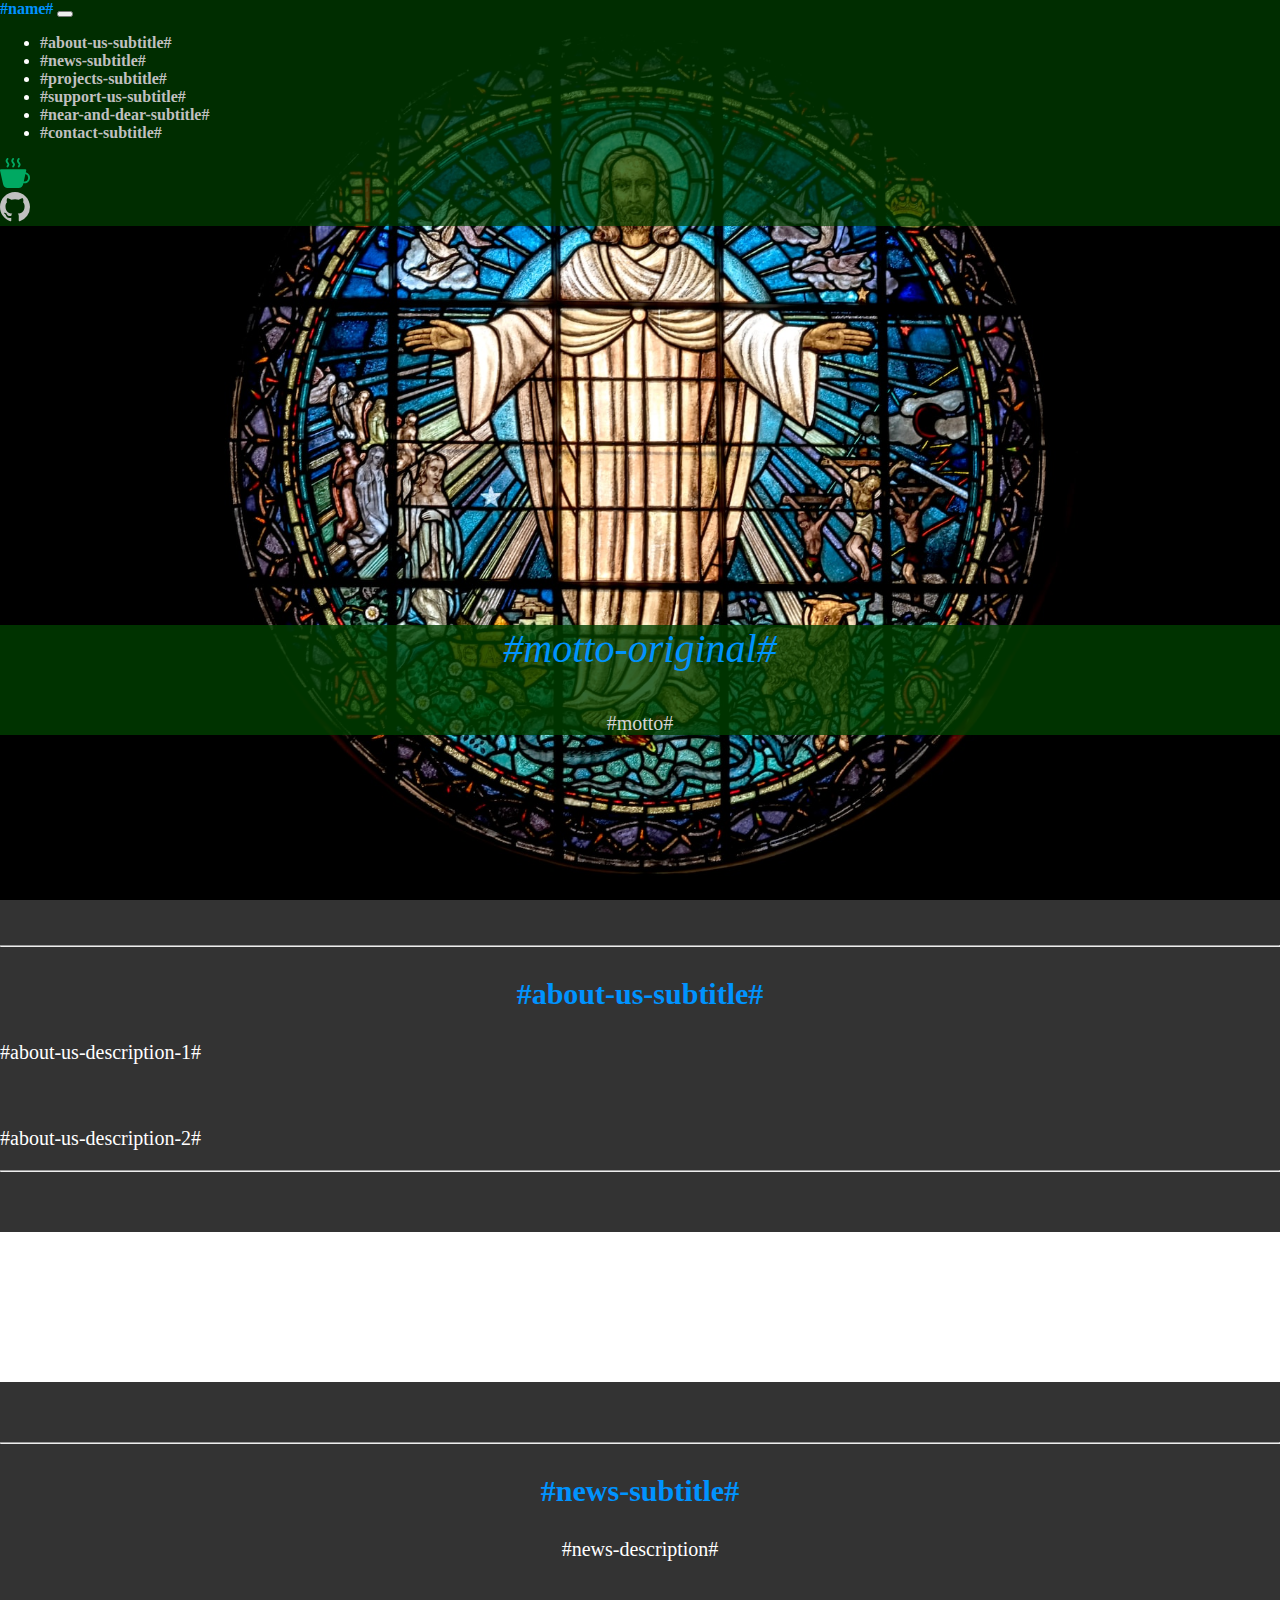
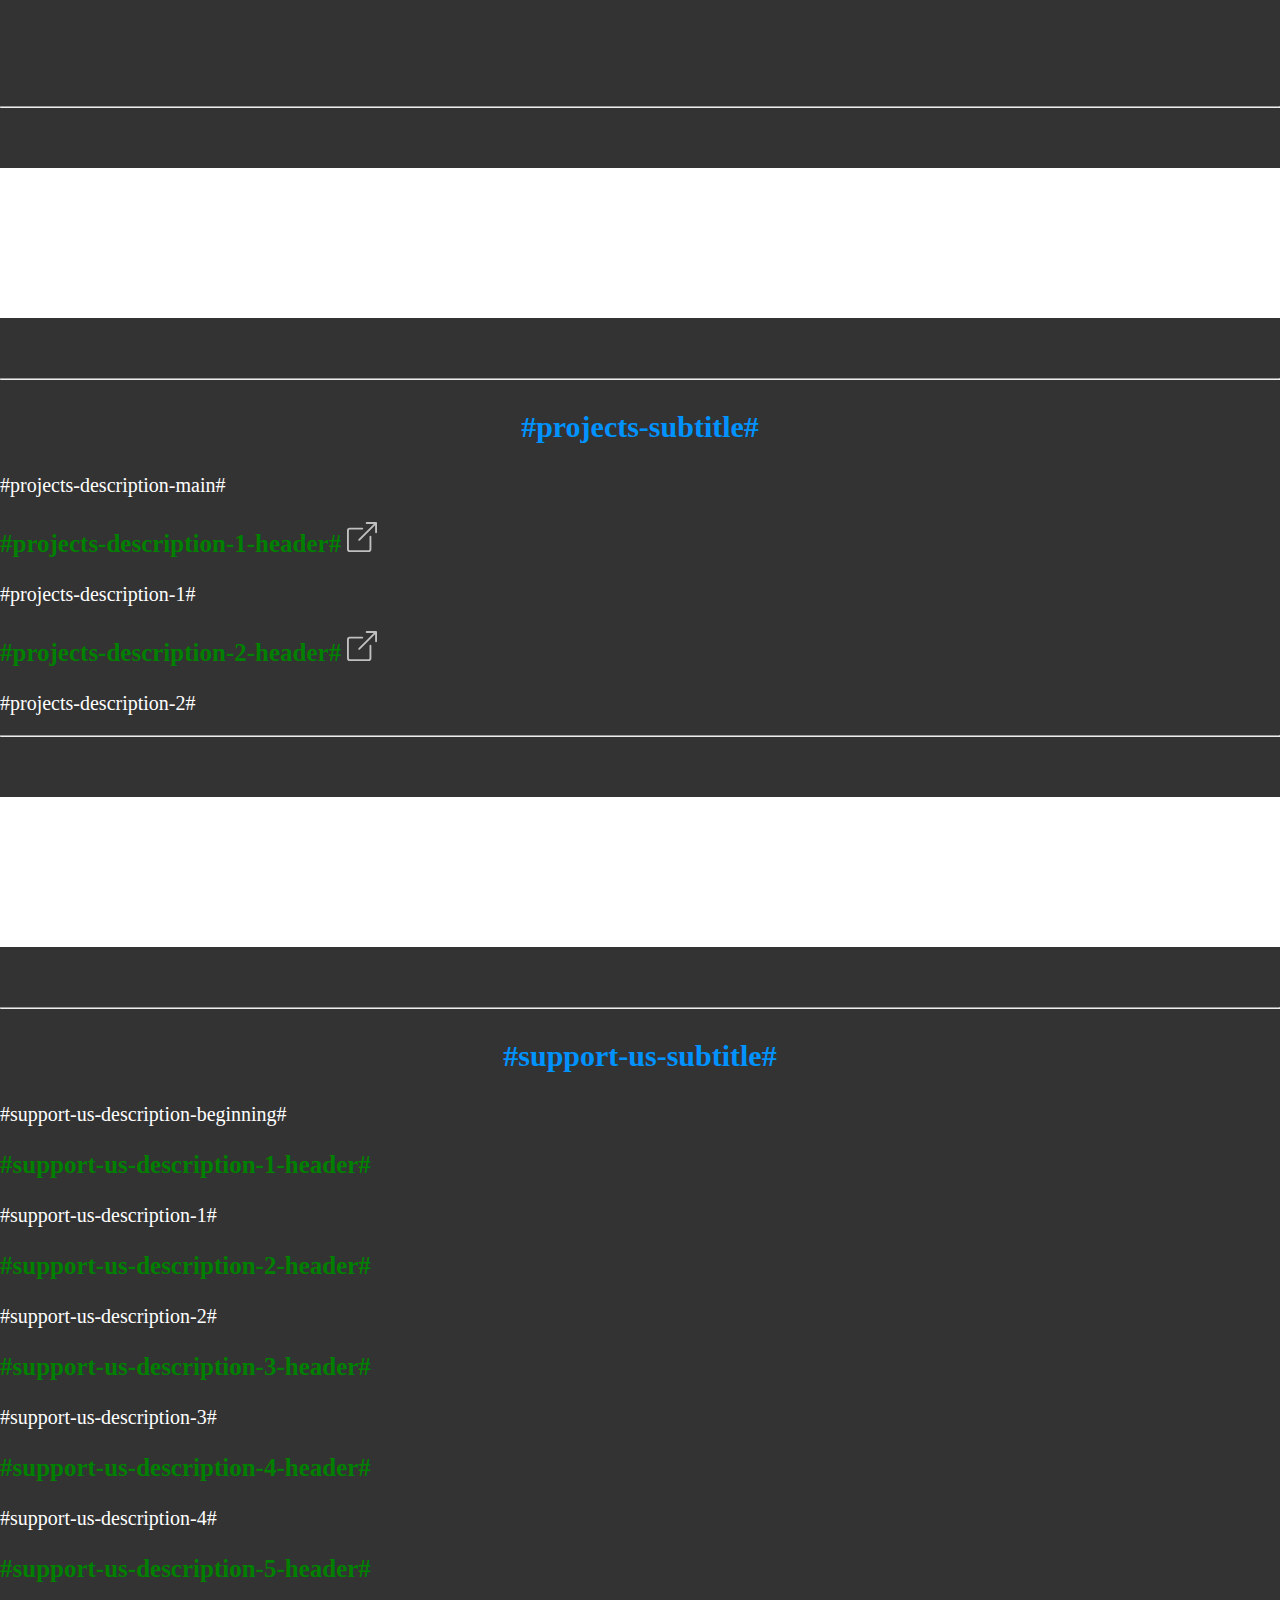
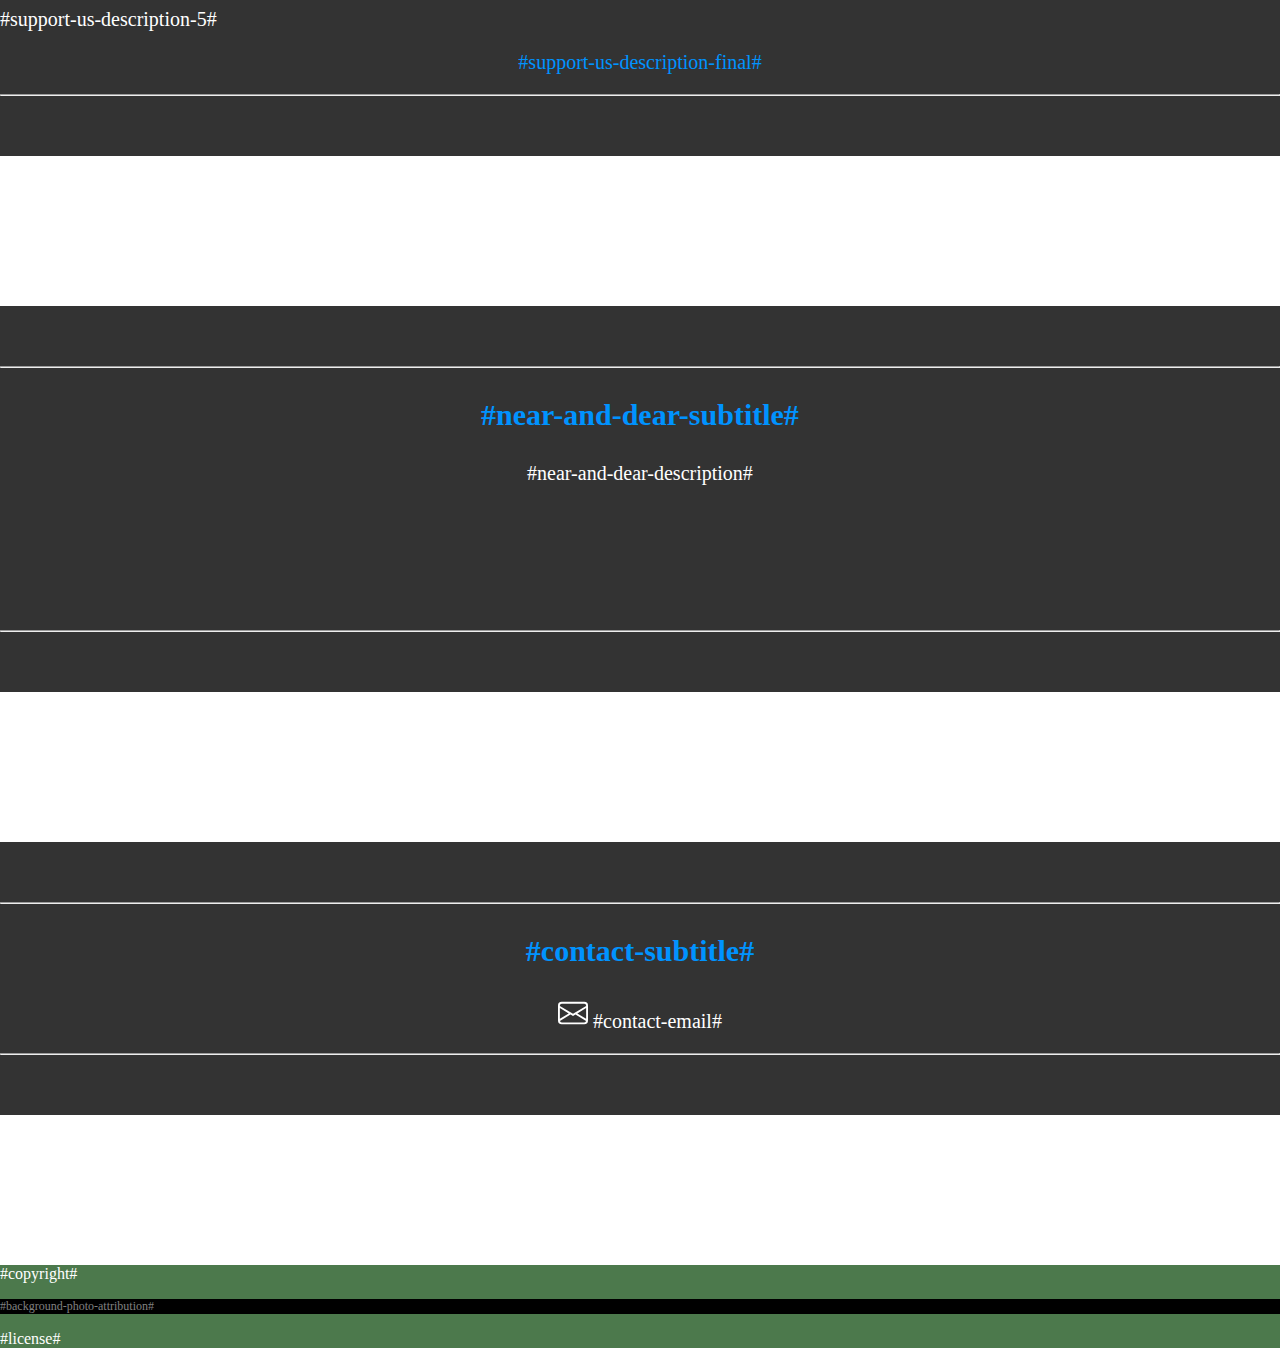
==== resources/html/index.html @ 7eb18d4a "build resources structure" ====
<!doctype html>
<html>
  <head>
    <title>#name#</title>
    <meta name="viewport" content="width=device-width, initial-scale=1">
    <meta charset="UTF-8">
    <link href="https://cdn.jsdelivr.net/npm/bootstrap@5.1.1/dist/css/bootstrap.min.css" rel="stylesheet" integrity="sha384-F3w7mX95PdgyTmZZMECAngseQB83DfGTowi0iMjiWaeVhAn4FJkqJByhZMI3AhiU" crossorigin="anonymous">
    <link href="/resources/css/style.css" rel="stylesheet">
  </head>
  <body>
    <header class="header">
      <nav class="navbar navbar-expand-lg navbar-dark fixed-top">
        <div class="container-fluid">
          <a class="navbar-brand" href="#">#name#</a>
          <button class="navbar-toggler" type="button" data-bs-toggle="collapse" data-bs-target="#navbarSupportedContent" aria-controls="navbarSupportedContent" aria-expanded="false" aria-label="Toggle navigation">
            <span class="navbar-toggler-icon"></span>
          </button>
          <div class="collapse navbar-collapse" id="navbarSupportedContent">
            <ul class="navbar-nav me-auto mb-2 mb-lg-0">
              <li class="nav-item">
                <a class="nav-link" href="##about-us-anchor#">#about-us-subtitle#</a>
              </li>
              <li class="nav-item">
                <a class="nav-link" href="##news-anchor#">#news-subtitle#</a>
              </li>
              <li class="nav-item">
                <a class="nav-link" href="##projects-anchor#">#projects-subtitle#</a>
              </li>
              <li class="nav-item">
                <a class="nav-link" href="##support-us-anchor#">#support-us-subtitle#</a>
              </li>
              <li class="nav-item">
                <a class="nav-link" href="##near-and-dear-anchor#">#near-and-dear-subtitle#</a>
              </li>
              <li class="nav-item">
                <a class="nav-link" href="##contact-anchor#">#contact-subtitle#</a>
              </li>
            </ul>
            <form class="d-flex">
              <div class="container">
                <a href="#support-link-href#">
                  <svg xmlns="http://www.w3.org/2000/svg" class="bi bi-cup-hot-fill" viewBox="0 0 16 16">
                    <path fill-rule="evenodd" d="M.5 6a.5.5 0 0 0-.488.608l1.652 7.434A2.5 2.5 0 0 0 4.104 16h5.792a2.5 2.5 0 0 0 2.44-1.958l.131-.59a3 3 0 0 0 1.3-5.854l.221-.99A.5.5 0 0 0 13.5 6H.5ZM13 12.5a2.01 2.01 0 0 1-.316-.025l.867-3.898A2.001 2.001 0 0 1 13 12.5Z"/>
                    <path d="m4.4.8-.003.004-.014.019a4.167 4.167 0 0 0-.204.31 2.327 2.327 0 0 0-.141.267c-.026.06-.034.092-.037.103v.004a.593.593 0 0 0 .091.248c.075.133.178.272.308.445l.01.012c.118.158.26.347.37.543.112.2.22.455.22.745 0 .188-.065.368-.119.494a3.31 3.31 0 0 1-.202.388 5.444 5.444 0 0 1-.253.382l-.018.025-.005.008-.002.002A.5.5 0 0 1 3.6 4.2l.003-.004.014-.019a4.149 4.149 0 0 0 .204-.31 2.06 2.06 0 0 0 .141-.267c.026-.06.034-.092.037-.103a.593.593 0 0 0-.09-.252A4.334 4.334 0 0 0 3.6 2.8l-.01-.012a5.099 5.099 0 0 1-.37-.543A1.53 1.53 0 0 1 3 1.5c0-.188.065-.368.119-.494.059-.138.134-.274.202-.388a5.446 5.446 0 0 1 .253-.382l.025-.035A.5.5 0 0 1 4.4.8Zm3 0-.003.004-.014.019a4.167 4.167 0 0 0-.204.31 2.327 2.327 0 0 0-.141.267c-.026.06-.034.092-.037.103v.004a.593.593 0 0 0 .091.248c.075.133.178.272.308.445l.01.012c.118.158.26.347.37.543.112.2.22.455.22.745 0 .188-.065.368-.119.494a3.31 3.31 0 0 1-.202.388 5.444 5.444 0 0 1-.253.382l-.018.025-.005.008-.002.002A.5.5 0 0 1 6.6 4.2l.003-.004.014-.019a4.149 4.149 0 0 0 .204-.31 2.06 2.06 0 0 0 .141-.267c.026-.06.034-.092.037-.103a.593.593 0 0 0-.09-.252A4.334 4.334 0 0 0 6.6 2.8l-.01-.012a5.099 5.099 0 0 1-.37-.543A1.53 1.53 0 0 1 6 1.5c0-.188.065-.368.119-.494.059-.138.134-.274.202-.388a5.446 5.446 0 0 1 .253-.382l.025-.035A.5.5 0 0 1 7.4.8Zm3 0-.003.004-.014.019a4.077 4.077 0 0 0-.204.31 2.337 2.337 0 0 0-.141.267c-.026.06-.034.092-.037.103v.004a.593.593 0 0 0 .091.248c.075.133.178.272.308.445l.01.012c.118.158.26.347.37.543.112.2.22.455.22.745 0 .188-.065.368-.119.494a3.198 3.198 0 0 1-.202.388 5.385 5.385 0 0 1-.252.382l-.019.025-.005.008-.002.002A.5.5 0 0 1 9.6 4.2l.003-.004.014-.019a4.149 4.149 0 0 0 .204-.31 2.06 2.06 0 0 0 .141-.267c.026-.06.034-.092.037-.103a.593.593 0 0 0-.09-.252A4.334 4.334 0 0 0 9.6 2.8l-.01-.012a5.099 5.099 0 0 1-.37-.543A1.53 1.53 0 0 1 9 1.5c0-.188.065-.368.119-.494.059-.138.134-.274.202-.388a5.446 5.446 0 0 1 .253-.382l.025-.035A.5.5 0 0 1 10.4.8Z"/>
                  </svg>
                </a>
              </div>

              <div class="container">
                <a href="#source-link-href#">
                  <svg xmlns="http://www.w3.org/2000/svg" class="bi bi-github" viewBox="0 0 16 16">
                    <path d="M8 0C3.58 0 0 3.58 0 8c0 3.54 2.29 6.53 5.47 7.59.4.07.55-.17.55-.38 0-.19-.01-.82-.01-1.49-2.01.37-2.53-.49-2.69-.94-.09-.23-.48-.94-.82-1.13-.28-.15-.68-.52-.01-.53.63-.01 1.08.58 1.23.82.72 1.21 1.87.87 2.33.66.07-.52.28-.87.51-1.07-1.78-.2-3.64-.89-3.64-3.95 0-.87.31-1.59.82-2.15-.08-.2-.36-1.02.08-2.12 0 0 .67-.21 2.2.82.64-.18 1.32-.27 2-.27.68 0 1.36.09 2 .27 1.53-1.04 2.2-.82 2.2-.82.44 1.1.16 1.92.08 2.12.51.56.82 1.27.82 2.15 0 3.07-1.87 3.75-3.65 3.95.29.25.54.73.54 1.48 0 1.07-.01 1.93-.01 2.2 0 .21.15.46.55.38A8.012 8.012 0 0 0 16 8c0-4.42-3.58-8-8-8z"/>
                  </svg>
                </a>
              </div>

              <!--<div class="container">-->
                <!--<a href="#other-language-href#">#other-language-code#</a>-->
              <!--</div>-->
            </form>
          </div>
        </div>
      </nav>
    </header>

    <main class="page-content">
      <div class="motto" id="#motto-anchor#">
        <div class="container">
          <p class="motto-original">#motto-original#</p>
          <p class="motto-translated">#motto#</p>
        </div>
      </div>

      <div class="container">
        <div class="subcontent" id="#about-us-anchor#">
          <div class="container">
            <div class="subcontent-header">
              <hr />
            </div>

            <p class="subtitle">#about-us-subtitle#</p>
            <p>#about-us-description-1#</p>
            <br />
            <p>#about-us-description-2#</p>

            <div class="subcontent-footer">
              <hr />
            </div>
          </div>
        </div>

        <div class="subcontent" id="#news-anchor#">
          <div class="container">
            <div class="subcontent-header">
              <hr />
            </div>

            <div class="center">
              <p class="subtitle">#news-subtitle#</p>
              <p>#news-description#</p>
              <br /><br /><br /><br /><br />
            </div>

            <div class="subcontent-footer">
              <hr />
            </div>
          </div>
        </div>

        <div class="subcontent" id="#projects-anchor#">
          <div class="container">
            <div class="subcontent-header">
              <hr />
            </div>

            <p class="subtitle">#projects-subtitle#</p>
            <p>#projects-description-main#</p>

            <div class="project-content">
              <p class="project-subtitle">#projects-description-1-header#
                <a href="#projects-description-1-link#">
                  <svg xmlns="http://www.w3.org/2000/svg" class="bi bi-box-arrow-up-right" viewBox="0 0 16 16">
                    <path fill-rule="evenodd" d="M8.636 3.5a.5.5 0 0 0-.5-.5H1.5A1.5 1.5 0 0 0 0 4.5v10A1.5 1.5 0 0 0 1.5 16h10a1.5 1.5 0 0 0 1.5-1.5V7.864a.5.5 0 0 0-1 0V14.5a.5.5 0 0 1-.5.5h-10a.5.5 0 0 1-.5-.5v-10a.5.5 0 0 1 .5-.5h6.636a.5.5 0 0 0 .5-.5z"/>
                    <path fill-rule="evenodd" d="M16 .5a.5.5 0 0 0-.5-.5h-5a.5.5 0 0 0 0 1h3.793L6.146 9.146a.5.5 0 1 0 .708.708L15 1.707V5.5a.5.5 0 0 0 1 0v-5z"/>
                  </svg>
                </a>
              </p>
              <p>#projects-description-1#</p>
            </div>

            <div class="project-content">
              <p class="project-subtitle">#projects-description-2-header#
                <a href="#projects-description-2-link#">
                  <svg xmlns="http://www.w3.org/2000/svg" class="bi bi-box-arrow-up-right" viewBox="0 0 16 16">
                    <path fill-rule="evenodd" d="M8.636 3.5a.5.5 0 0 0-.5-.5H1.5A1.5 1.5 0 0 0 0 4.5v10A1.5 1.5 0 0 0 1.5 16h10a1.5 1.5 0 0 0 1.5-1.5V7.864a.5.5 0 0 0-1 0V14.5a.5.5 0 0 1-.5.5h-10a.5.5 0 0 1-.5-.5v-10a.5.5 0 0 1 .5-.5h6.636a.5.5 0 0 0 .5-.5z"/>
                    <path fill-rule="evenodd" d="M16 .5a.5.5 0 0 0-.5-.5h-5a.5.5 0 0 0 0 1h3.793L6.146 9.146a.5.5 0 1 0 .708.708L15 1.707V5.5a.5.5 0 0 0 1 0v-5z"/>
                  </svg>
                </a>
              </p>
              <p>#projects-description-2#</p>
            </div>

            <div class="subcontent-footer">
              <hr />
            </div>
          </div>
        </div>

        <div class="subcontent" id="#support-us-anchor#">
          <div class="container">
            <div class="subcontent-header">
              <hr />
            </div>

            <p class="subtitle">#support-us-subtitle#</p>
            <p>#support-us-description-beginning#</p>

            <div class="support-us-content">
              <p class="support-us-subtitle">#support-us-description-1-header#</p>
              <p>#support-us-description-1#</p>
            </div>

            <div class="support-us-content">
              <p class="support-us-subtitle">#support-us-description-2-header#</p>
              <p>#support-us-description-2#</p>
            </div>

            <div class="support-us-content">
              <p class="support-us-subtitle">#support-us-description-3-header#</p>
              <p>#support-us-description-3#</p>
            </div>

            <div class="support-us-content">
              <p class="support-us-subtitle">#support-us-description-4-header#</p>
              <p>#support-us-description-4#</p>
            </div>

            <div class="support-us-content">
              <p class="support-us-subtitle">#support-us-description-5-header#</p>
              <p>#support-us-description-5#</p>
            </div>

            <p class="support-us-final">#support-us-description-final#</p>

            <div class="subcontent-footer">
              <hr />
            </div>
          </div>
        </div>

        <div class="subcontent" id="#near-and-dear-anchor#">
          <div class="container">
            <div class="subcontent-header">
              <hr />
            </div>

            <div class="center">
              <p class="subtitle">#near-and-dear-subtitle#</p>
              <p>#near-and-dear-description#</p>
              <br /><br /><br /><br /><br />
            </div>

            <div class="subcontent-footer">
              <hr />
            </div>
          </div>
        </div>

        <div class="subcontent" id="#contact-anchor#">
          <div class="container">
            <div class="subcontent-header">
              <hr />
            </div>

            <div class="center">
              <p class="subtitle">#contact-subtitle#</p>
              <p>
                <svg xmlns="http://www.w3.org/2000/svg" class="bi bi-envelope" viewBox="0 0 16 16">
                  <path d="M0 4a2 2 0 0 1 2-2h12a2 2 0 0 1 2 2v8a2 2 0 0 1-2 2H2a2 2 0 0 1-2-2V4Zm2-1a1 1 0 0 0-1 1v.217l7 4.2 7-4.2V4a1 1 0 0 0-1-1H2Zm13 2.383-4.708 2.825L15 11.105V5.383Zm-.034 6.876-5.64-3.471L8 9.583l-1.326-.795-5.64 3.47A1 1 0 0 0 2 13h12a1 1 0 0 0 .966-.741ZM1 11.105l4.708-2.897L1 5.383v5.722Z"/>
                </svg>
                #contact-email#
              </p>
            </div>

            <div class="subcontent-footer">
              <hr />
            </div>
          </div>
        </div>
      </div>
    </main>

    <footer class="footer">
      <nav class="navbar navbar-light navbar-expand-lg">
        <div class="container-fluid">
          <p class="navbar-item">#copyright#</p>
          <p class="navbar-item background-photo-attribution">#background-photo-attribution#</p>
          <p class="navbar-item">#license#</p>
        </div>
      </nav>
    </footer>

    <script src="https://cdn.jsdelivr.net/npm/bootstrap@5.1.1/dist/js/bootstrap.bundle.min.js" integrity="sha384-/bQdsTh/da6pkI1MST/rWKFNjaCP5gBSY4sEBT38Q/9RBh9AH40zEOg7Hlq2THRZ" crossorigin="anonymous">
    </script>
  </body>
</html>
---- resources/css/style.css ----
body {
  margin: 0;
  height: 100%;
  background-color: black;
  background: url('/resources/jpg/background.jpg') no-repeat center top fixed;
  -webkit-background-size: cover;
  -moz-background-size: cover;
  -o-background-size: cover;
  background-size: cover;
}

header {
  color: white;
  min-height: 65vh;
}

footer {
  color: white;
}



a {
  text-decoration: none;
  color: rgb(192, 192, 192);
}
a:hover {
  text-decoration: none;
  color: #0093FF;
}



.navbar {
  background-color: rgba(0, 64, 0, 0.7);
}
.navbar-brand {
  color: #0093FF !important;
  font-weight: bold;
}
.nav-link {
  font-weight: bold;
}
li.nav-item > a:hover {
    color: #0092FF !important;
}



.center {
  text-align: center;
}



svg {
  width: 30px;
  height: 30px;
}
:hover {
  fill: currentColor;
}
.bi {
  fill: currentColor;
}
.bi-cup-hot-fill {
  fill: #00A962;
}



.background-photo-attribution {
  font-size: 12px;
  color: gray;
  background-color: black;
}



.motto {
  text-align: center;
  background-color: rgba(0, 64, 0, 0.8);
}
.motto-original {
  font-size: 40px;
  color: #0093FF;
  font-style: italic;
}
.motto-translated {
  font-size: 20px;
  color: lightgray;
}



.subcontent-header {
  margin-top: 150px;
  padding-top: 50px;
}
.subcontent-footer {
  padding-bottom: 50px;
  margin-bottom: 150px;
}
.subcontent {
  font-size: 20px;
  color: white;
  background-color: rgba(0, 0, 0, 0.8);
}
.subtitle {
  text-align: center;
  font-size: 30px;
  color: #0093FF;
  font-weight: bold;
}



.project-content {
  font-size: 20px;
  color: currentColor;
}
.project-subtitle {
  font-size: 25px;
  color: green;
  font-weight: bold;
}

.support-us-content {
  font-size: 20px;
  color: currentColor;
}
.support-us-subtitle {
  font-size: 25px;
  color: green;
  font-weight: bold;
}
.support-us-final {
  text-align: center;
  font-size: 20px;
  color: #0093FF;
}
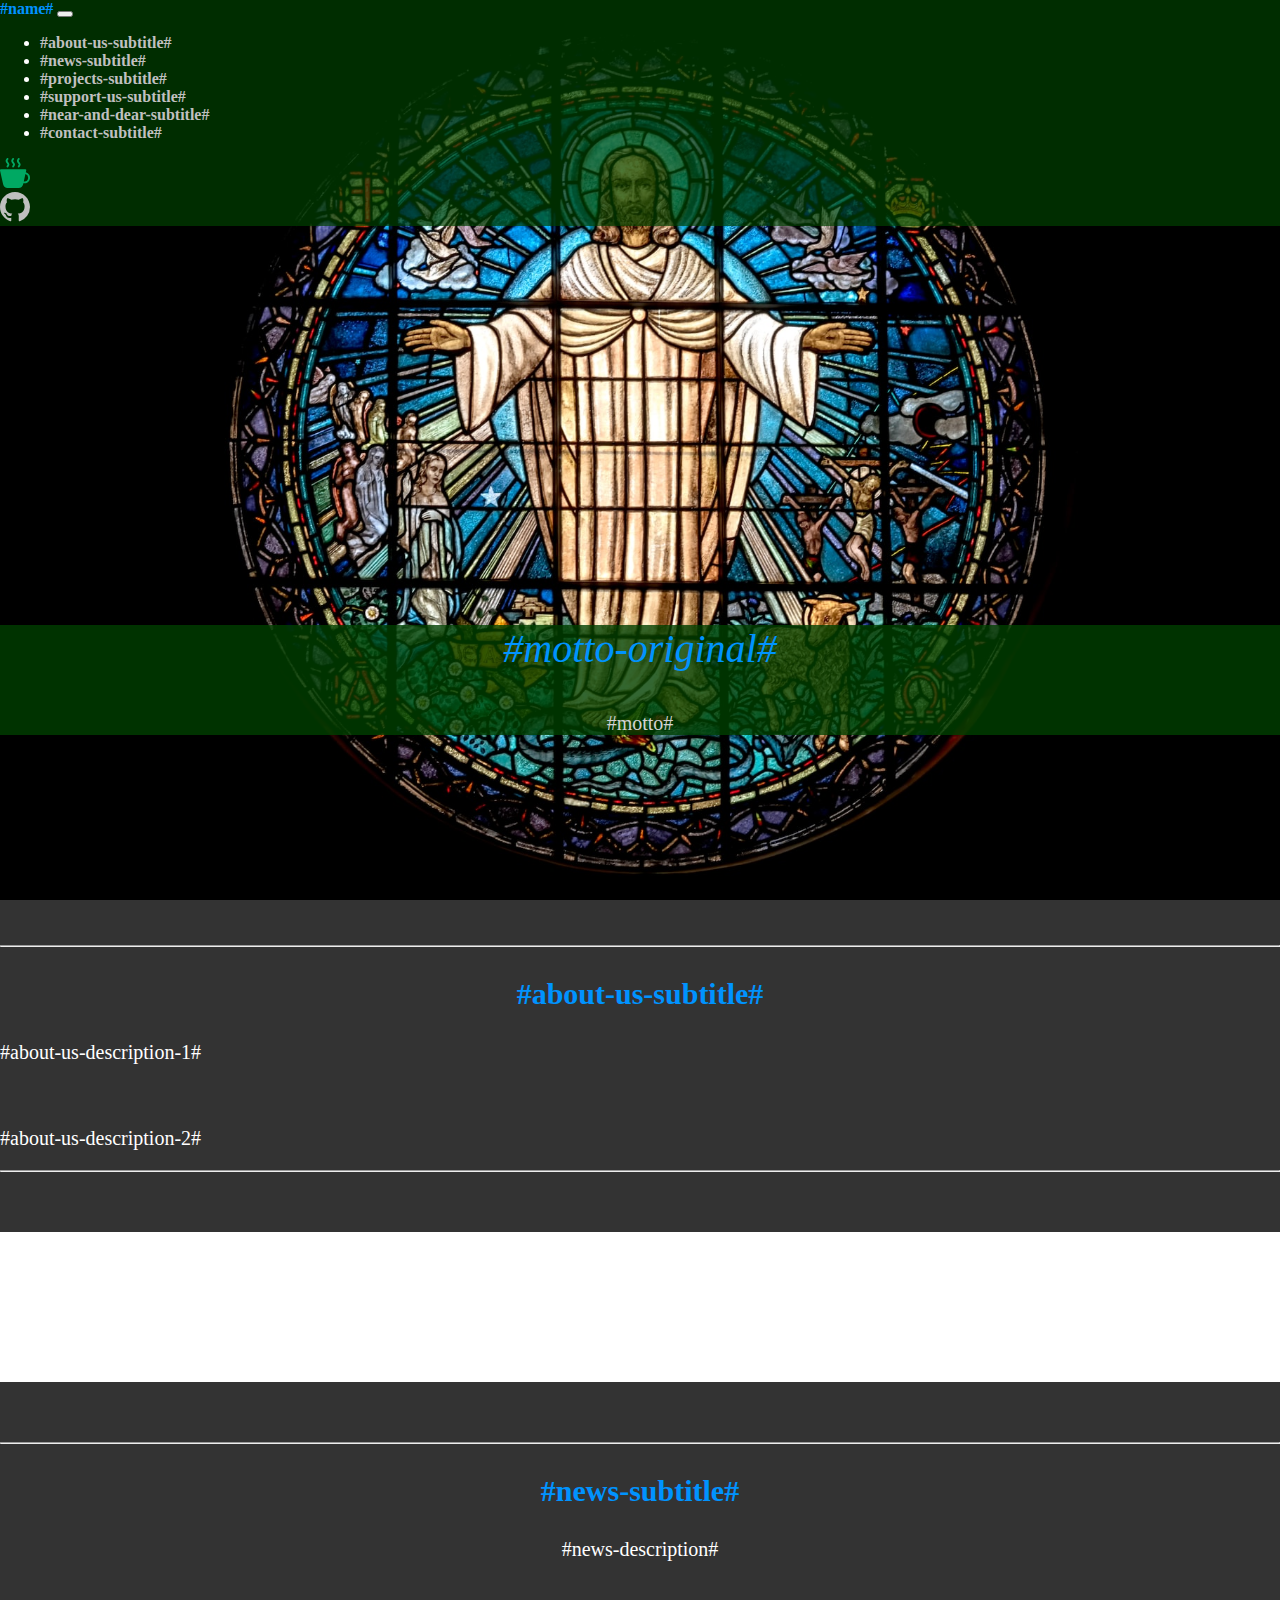
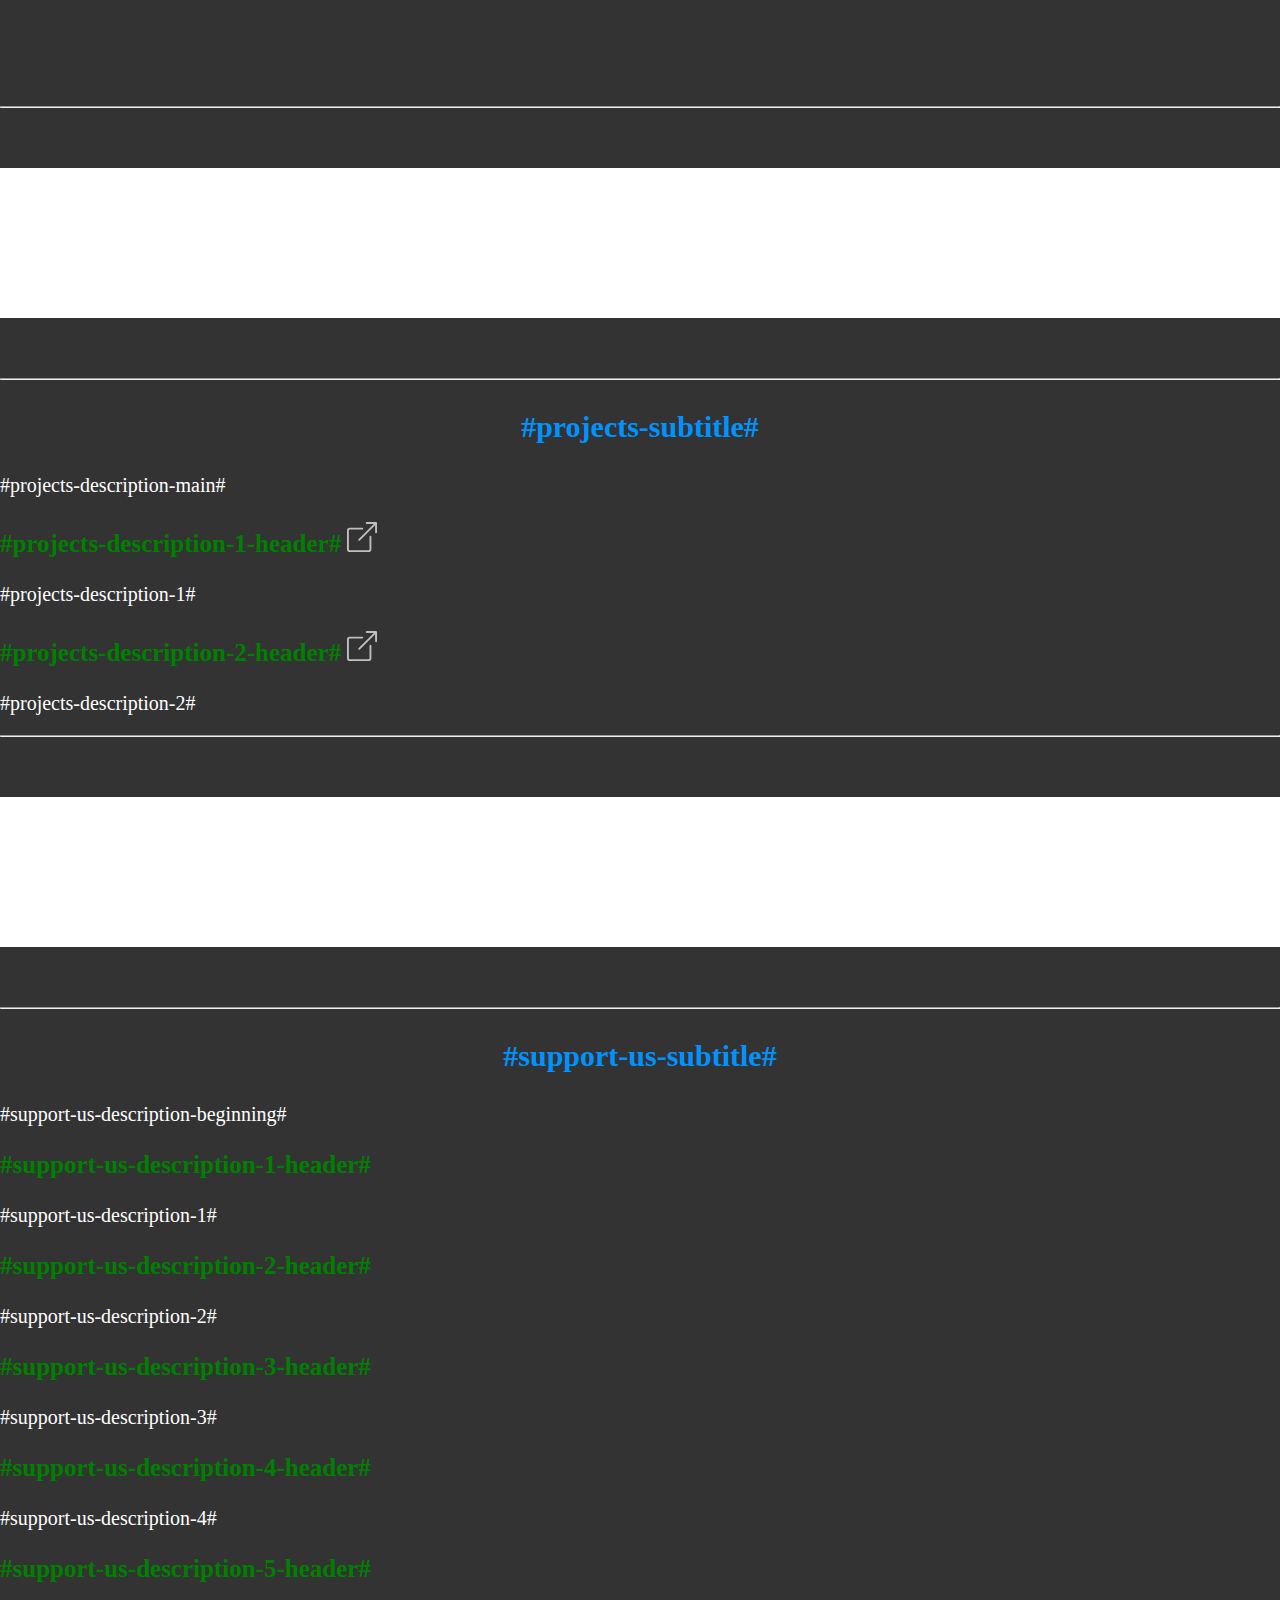
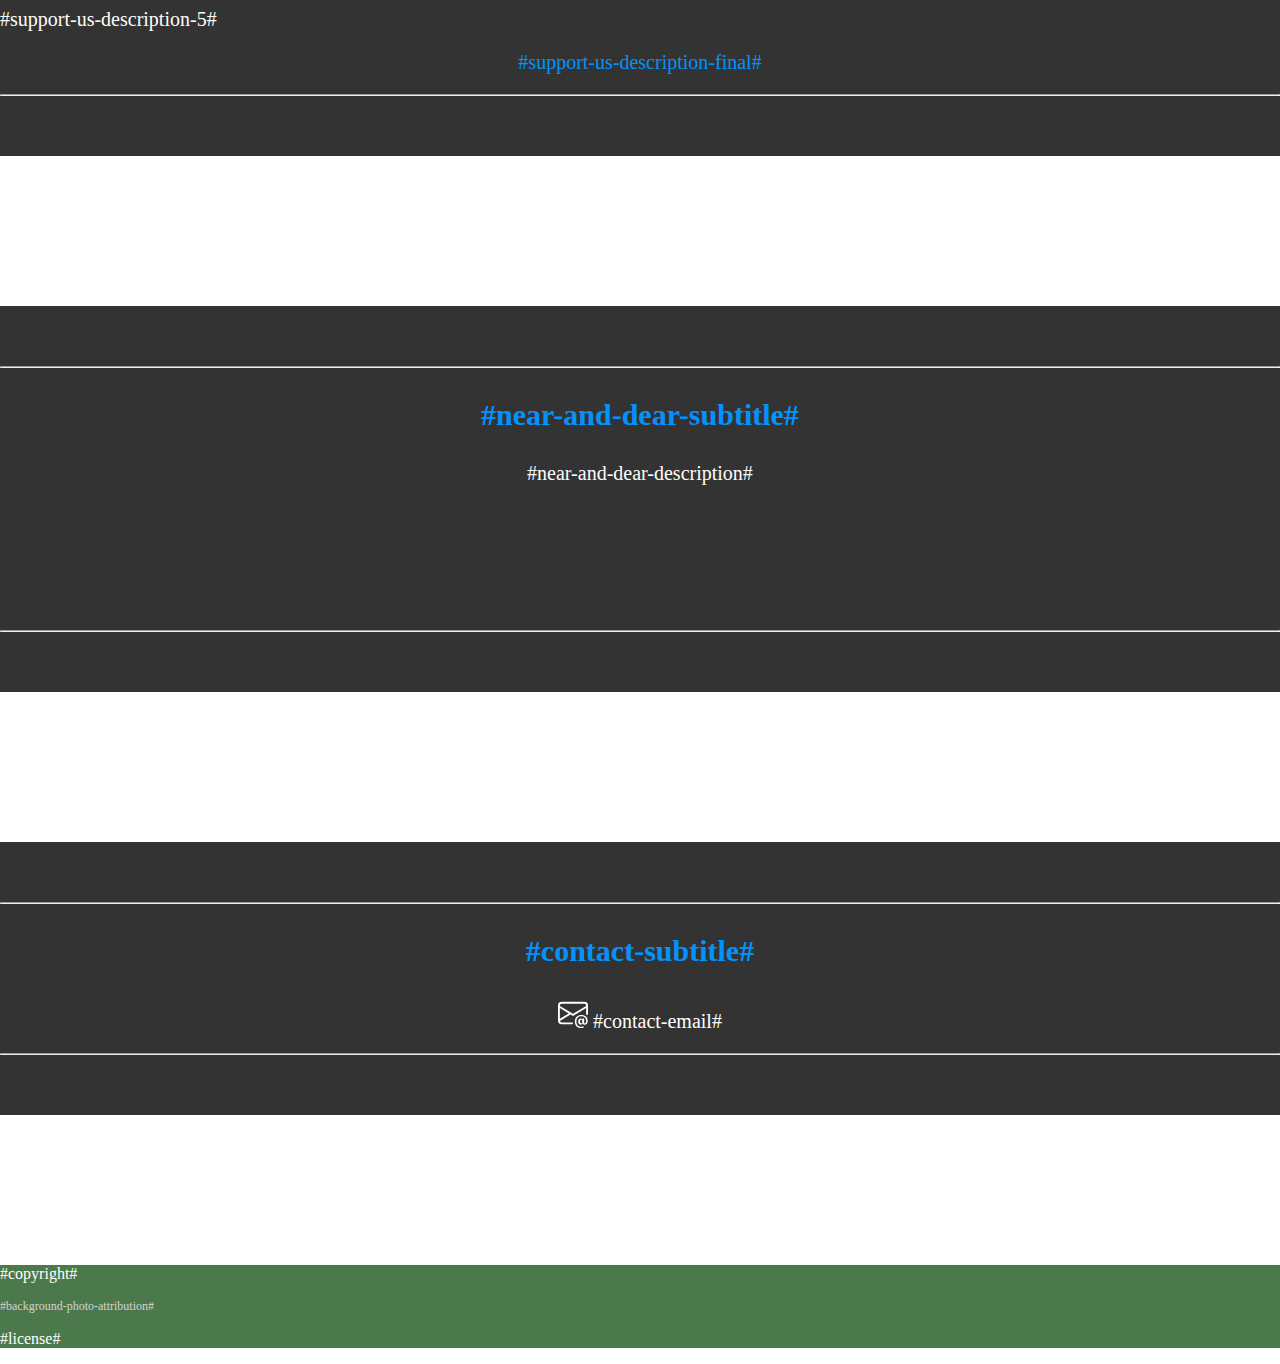
==== commit 391f55b1: "move svg from inline to files" ====
--- a/resources/html/index.html
+++ b/resources/html/index.html
@@ -39,18 +39,13 @@
             <form class="d-flex">
               <div class="container">
                 <a href="#support-link-href#">
-                  <svg xmlns="http://www.w3.org/2000/svg" class="bi bi-cup-hot-fill" viewBox="0 0 16 16">
-                    <path fill-rule="evenodd" d="M.5 6a.5.5 0 0 0-.488.608l1.652 7.434A2.5 2.5 0 0 0 4.104 16h5.792a2.5 2.5 0 0 0 2.44-1.958l.131-.59a3 3 0 0 0 1.3-5.854l.221-.99A.5.5 0 0 0 13.5 6H.5ZM13 12.5a2.01 2.01 0 0 1-.316-.025l.867-3.898A2.001 2.001 0 0 1 13 12.5Z"/>
-                    <path d="m4.4.8-.003.004-.014.019a4.167 4.167 0 0 0-.204.31 2.327 2.327 0 0 0-.141.267c-.026.06-.034.092-.037.103v.004a.593.593 0 0 0 .091.248c.075.133.178.272.308.445l.01.012c.118.158.26.347.37.543.112.2.22.455.22.745 0 .188-.065.368-.119.494a3.31 3.31 0 0 1-.202.388 5.444 5.444 0 0 1-.253.382l-.018.025-.005.008-.002.002A.5.5 0 0 1 3.6 4.2l.003-.004.014-.019a4.149 4.149 0 0 0 .204-.31 2.06 2.06 0 0 0 .141-.267c.026-.06.034-.092.037-.103a.593.593 0 0 0-.09-.252A4.334 4.334 0 0 0 3.6 2.8l-.01-.012a5.099 5.099 0 0 1-.37-.543A1.53 1.53 0 0 1 3 1.5c0-.188.065-.368.119-.494.059-.138.134-.274.202-.388a5.446 5.446 0 0 1 .253-.382l.025-.035A.5.5 0 0 1 4.4.8Zm3 0-.003.004-.014.019a4.167 4.167 0 0 0-.204.31 2.327 2.327 0 0 0-.141.267c-.026.06-.034.092-.037.103v.004a.593.593 0 0 0 .091.248c.075.133.178.272.308.445l.01.012c.118.158.26.347.37.543.112.2.22.455.22.745 0 .188-.065.368-.119.494a3.31 3.31 0 0 1-.202.388 5.444 5.444 0 0 1-.253.382l-.018.025-.005.008-.002.002A.5.5 0 0 1 6.6 4.2l.003-.004.014-.019a4.149 4.149 0 0 0 .204-.31 2.06 2.06 0 0 0 .141-.267c.026-.06.034-.092.037-.103a.593.593 0 0 0-.09-.252A4.334 4.334 0 0 0 6.6 2.8l-.01-.012a5.099 5.099 0 0 1-.37-.543A1.53 1.53 0 0 1 6 1.5c0-.188.065-.368.119-.494.059-.138.134-.274.202-.388a5.446 5.446 0 0 1 .253-.382l.025-.035A.5.5 0 0 1 7.4.8Zm3 0-.003.004-.014.019a4.077 4.077 0 0 0-.204.31 2.337 2.337 0 0 0-.141.267c-.026.06-.034.092-.037.103v.004a.593.593 0 0 0 .091.248c.075.133.178.272.308.445l.01.012c.118.158.26.347.37.543.112.2.22.455.22.745 0 .188-.065.368-.119.494a3.198 3.198 0 0 1-.202.388 5.385 5.385 0 0 1-.252.382l-.019.025-.005.008-.002.002A.5.5 0 0 1 9.6 4.2l.003-.004.014-.019a4.149 4.149 0 0 0 .204-.31 2.06 2.06 0 0 0 .141-.267c.026-.06.034-.092.037-.103a.593.593 0 0 0-.09-.252A4.334 4.334 0 0 0 9.6 2.8l-.01-.012a5.099 5.099 0 0 1-.37-.543A1.53 1.53 0 0 1 9 1.5c0-.188.065-.368.119-.494.059-.138.134-.274.202-.388a5.446 5.446 0 0 1 .253-.382l.025-.035A.5.5 0 0 1 10.4.8Z"/>
-                  </svg>
+                  <img class="svg-image svg-image-green" src="/resources/svg/cup-hot-fill.svg" />
                 </a>
               </div>
 
               <div class="container">
                 <a href="#source-link-href#">
-                  <svg xmlns="http://www.w3.org/2000/svg" class="bi bi-github" viewBox="0 0 16 16">
-                    <path d="M8 0C3.58 0 0 3.58 0 8c0 3.54 2.29 6.53 5.47 7.59.4.07.55-.17.55-.38 0-.19-.01-.82-.01-1.49-2.01.37-2.53-.49-2.69-.94-.09-.23-.48-.94-.82-1.13-.28-.15-.68-.52-.01-.53.63-.01 1.08.58 1.23.82.72 1.21 1.87.87 2.33.66.07-.52.28-.87.51-1.07-1.78-.2-3.64-.89-3.64-3.95 0-.87.31-1.59.82-2.15-.08-.2-.36-1.02.08-2.12 0 0 .67-.21 2.2.82.64-.18 1.32-.27 2-.27.68 0 1.36.09 2 .27 1.53-1.04 2.2-.82 2.2-.82.44 1.1.16 1.92.08 2.12.51.56.82 1.27.82 2.15 0 3.07-1.87 3.75-3.65 3.95.29.25.54.73.54 1.48 0 1.07-.01 1.93-.01 2.2 0 .21.15.46.55.38A8.012 8.012 0 0 0 16 8c0-4.42-3.58-8-8-8z"/>
-                  </svg>
+                  <img class="svg-image" src="/resources/svg/github.svg" />
                 </a>
               </div>
 
@@ -119,10 +114,7 @@
             <div class="project-content">
               <p class="project-subtitle">#projects-description-1-header#
                 <a href="#projects-description-1-link#">
-                  <svg xmlns="http://www.w3.org/2000/svg" class="bi bi-box-arrow-up-right" viewBox="0 0 16 16">
-                    <path fill-rule="evenodd" d="M8.636 3.5a.5.5 0 0 0-.5-.5H1.5A1.5 1.5 0 0 0 0 4.5v10A1.5 1.5 0 0 0 1.5 16h10a1.5 1.5 0 0 0 1.5-1.5V7.864a.5.5 0 0 0-1 0V14.5a.5.5 0 0 1-.5.5h-10a.5.5 0 0 1-.5-.5v-10a.5.5 0 0 1 .5-.5h6.636a.5.5 0 0 0 .5-.5z"/>
-                    <path fill-rule="evenodd" d="M16 .5a.5.5 0 0 0-.5-.5h-5a.5.5 0 0 0 0 1h3.793L6.146 9.146a.5.5 0 1 0 .708.708L15 1.707V5.5a.5.5 0 0 0 1 0v-5z"/>
-                  </svg>
+                  <img class="svg-image" src="/resources/svg/box-arrow-up-right.svg" />
                 </a>
               </p>
               <p>#projects-description-1#</p>
@@ -131,10 +123,7 @@
             <div class="project-content">
               <p class="project-subtitle">#projects-description-2-header#
                 <a href="#projects-description-2-link#">
-                  <svg xmlns="http://www.w3.org/2000/svg" class="bi bi-box-arrow-up-right" viewBox="0 0 16 16">
-                    <path fill-rule="evenodd" d="M8.636 3.5a.5.5 0 0 0-.5-.5H1.5A1.5 1.5 0 0 0 0 4.5v10A1.5 1.5 0 0 0 1.5 16h10a1.5 1.5 0 0 0 1.5-1.5V7.864a.5.5 0 0 0-1 0V14.5a.5.5 0 0 1-.5.5h-10a.5.5 0 0 1-.5-.5v-10a.5.5 0 0 1 .5-.5h6.636a.5.5 0 0 0 .5-.5z"/>
-                    <path fill-rule="evenodd" d="M16 .5a.5.5 0 0 0-.5-.5h-5a.5.5 0 0 0 0 1h3.793L6.146 9.146a.5.5 0 1 0 .708.708L15 1.707V5.5a.5.5 0 0 0 1 0v-5z"/>
-                  </svg>
+                  <img class="svg-image" src="/resources/svg/box-arrow-up-right.svg" />
                 </a>
               </p>
               <p>#projects-description-2#</p>
@@ -215,9 +204,7 @@
             <div class="center">
               <p class="subtitle">#contact-subtitle#</p>
               <p>
-                <svg xmlns="http://www.w3.org/2000/svg" class="bi bi-envelope" viewBox="0 0 16 16">
-                  <path d="M0 4a2 2 0 0 1 2-2h12a2 2 0 0 1 2 2v8a2 2 0 0 1-2 2H2a2 2 0 0 1-2-2V4Zm2-1a1 1 0 0 0-1 1v.217l7 4.2 7-4.2V4a1 1 0 0 0-1-1H2Zm13 2.383-4.708 2.825L15 11.105V5.383Zm-.034 6.876-5.64-3.471L8 9.583l-1.326-.795-5.64 3.47A1 1 0 0 0 2 13h12a1 1 0 0 0 .966-.741ZM1 11.105l4.708-2.897L1 5.383v5.722Z"/>
-                </svg>
+                <img class="svg-image" src="/resources/svg/envelope-at.svg" />
                 #contact-email#
               </p>
             </div>
--- a/resources/css/style.css
+++ b/resources/css/style.css
@@ -53,26 +53,26 @@
 
 
 
-svg {
+.svg-image {
   width: 30px;
   height: 30px;
+  filter: brightness(0) saturate(100%) invert(100%) sepia(100%) saturate(0%) hue-rotate(49deg) brightness(109%) contrast(101%); /* #FFFFFF */
 }
-:hover {
-  fill: currentColor;
+a .svg-image {
+  filter: brightness(0) saturate(100%) invert(89%) sepia(4%) saturate(7%) hue-rotate(314deg) brightness(87%) contrast(88%); /* #C0C0C0 */
 }
-.bi {
-  fill: currentColor;
+a .svg-image:hover {
+  filter: brightness(0) saturate(100%) invert(44%) sepia(53%) saturate(4775%) hue-rotate(186deg) brightness(104%) contrast(103%) !important; /* #0093FF */
 }
-.bi-cup-hot-fill {
-  fill: #00A962;
+.svg-image-green {
+  filter: brightness(0) saturate(100%) invert(35%) sepia(92%) saturate(1943%) hue-rotate(135deg) brightness(98%) contrast(101%) !important; /* #00A962 */
 }
 
 
 
 .background-photo-attribution {
   font-size: 12px;
-  color: gray;
-  background-color: black;
+  color: lightgray;
 }
 
 
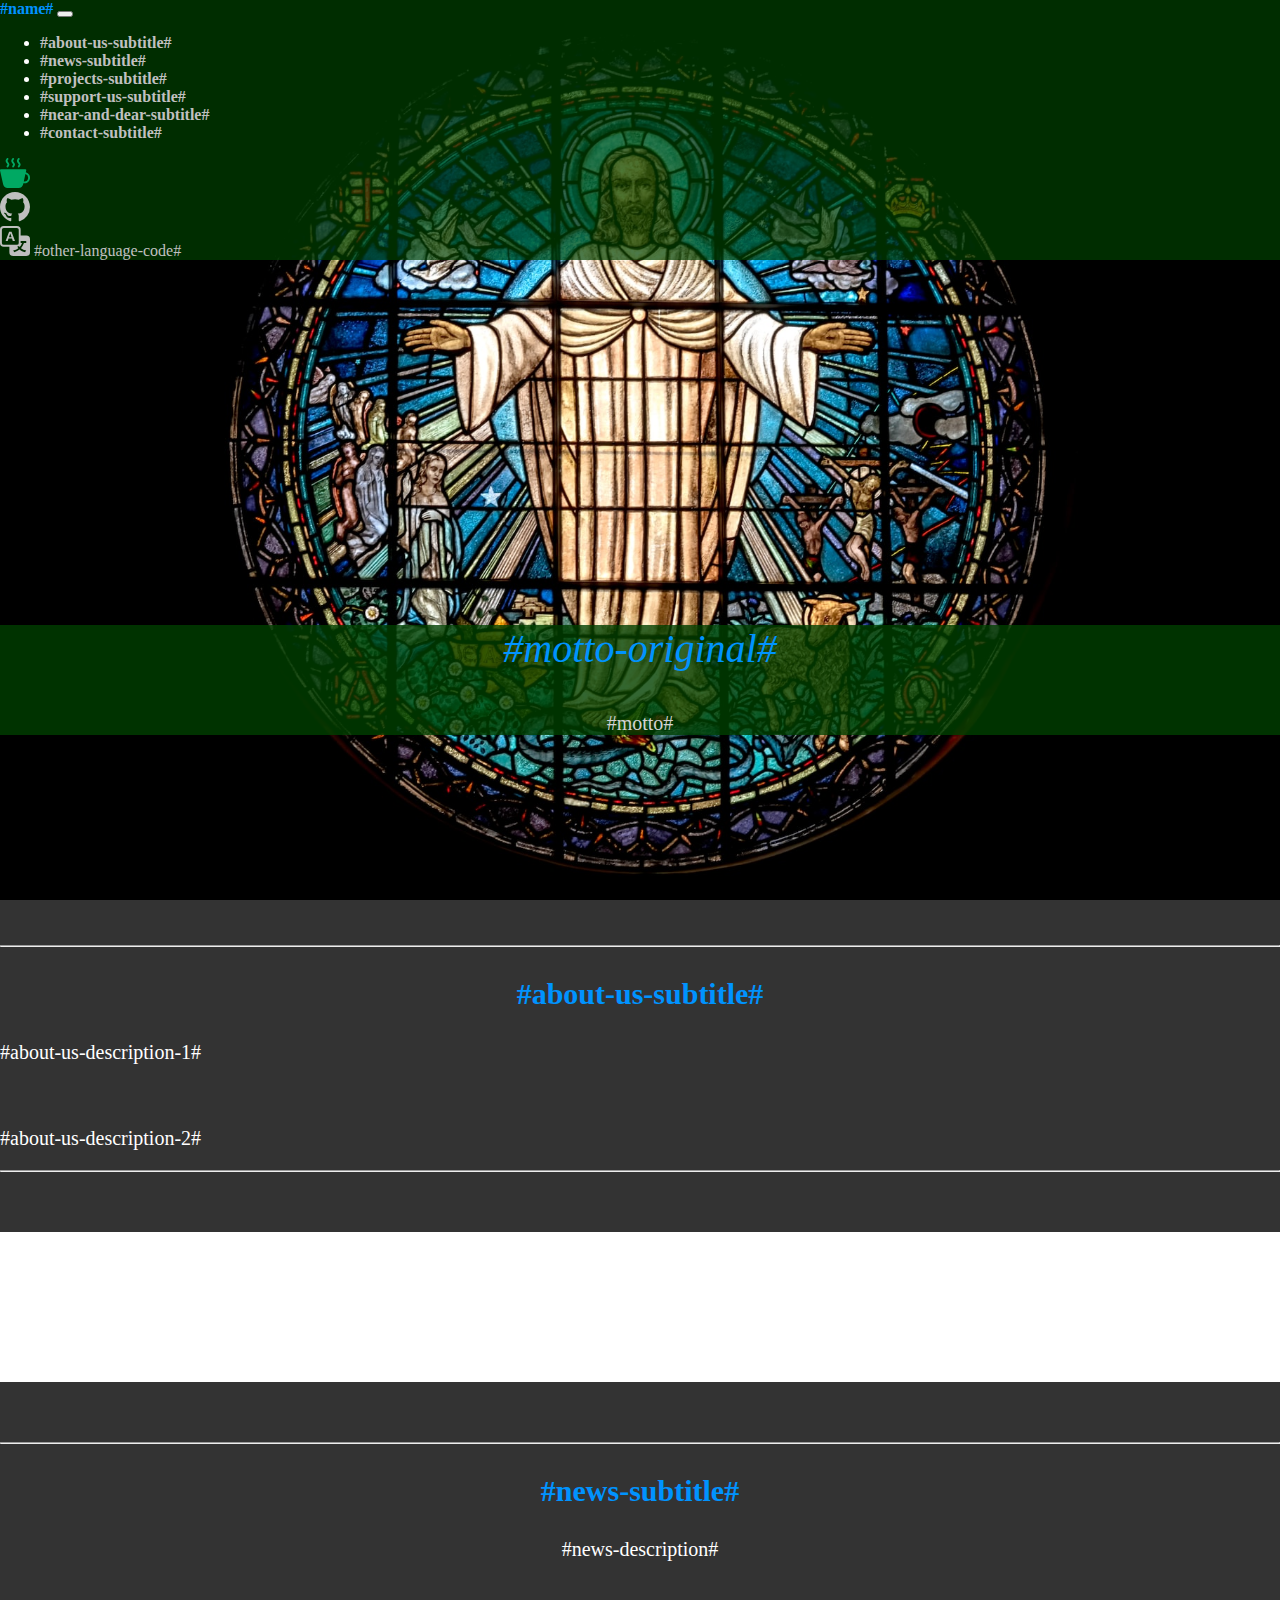
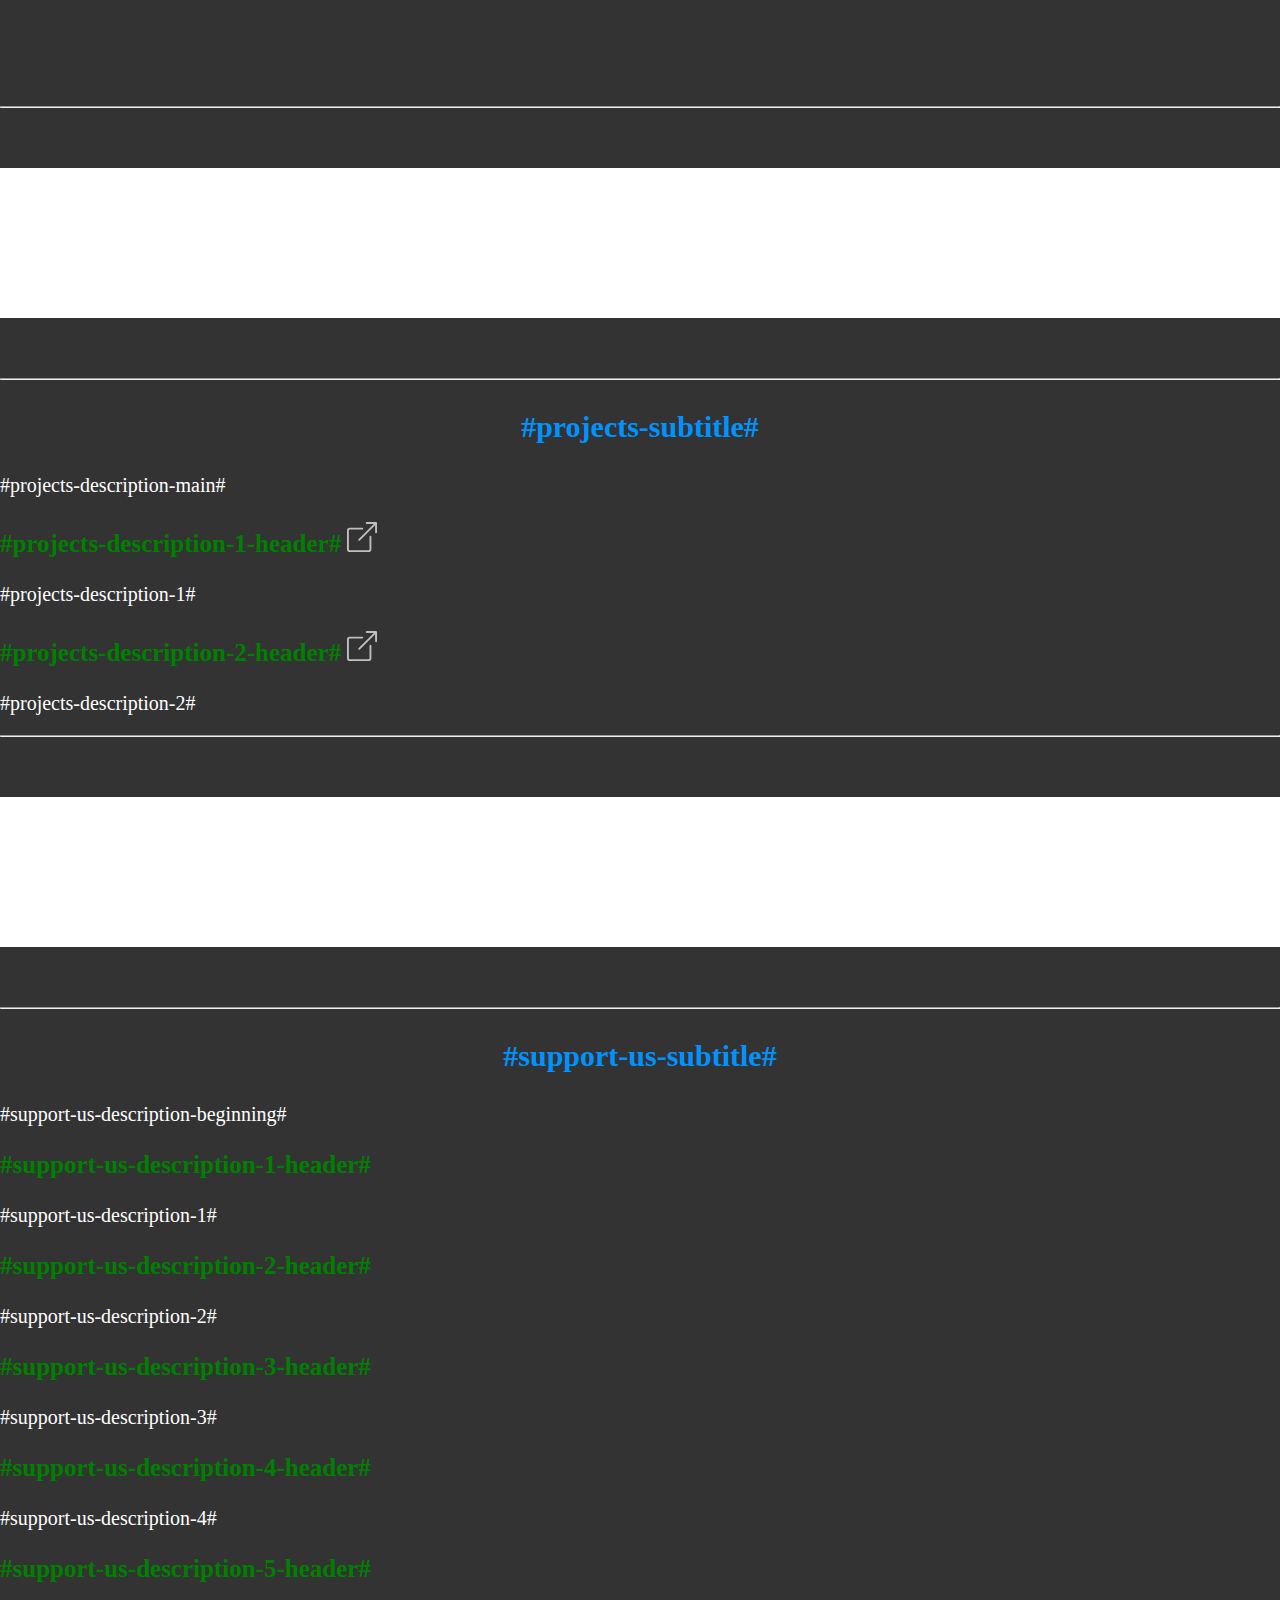
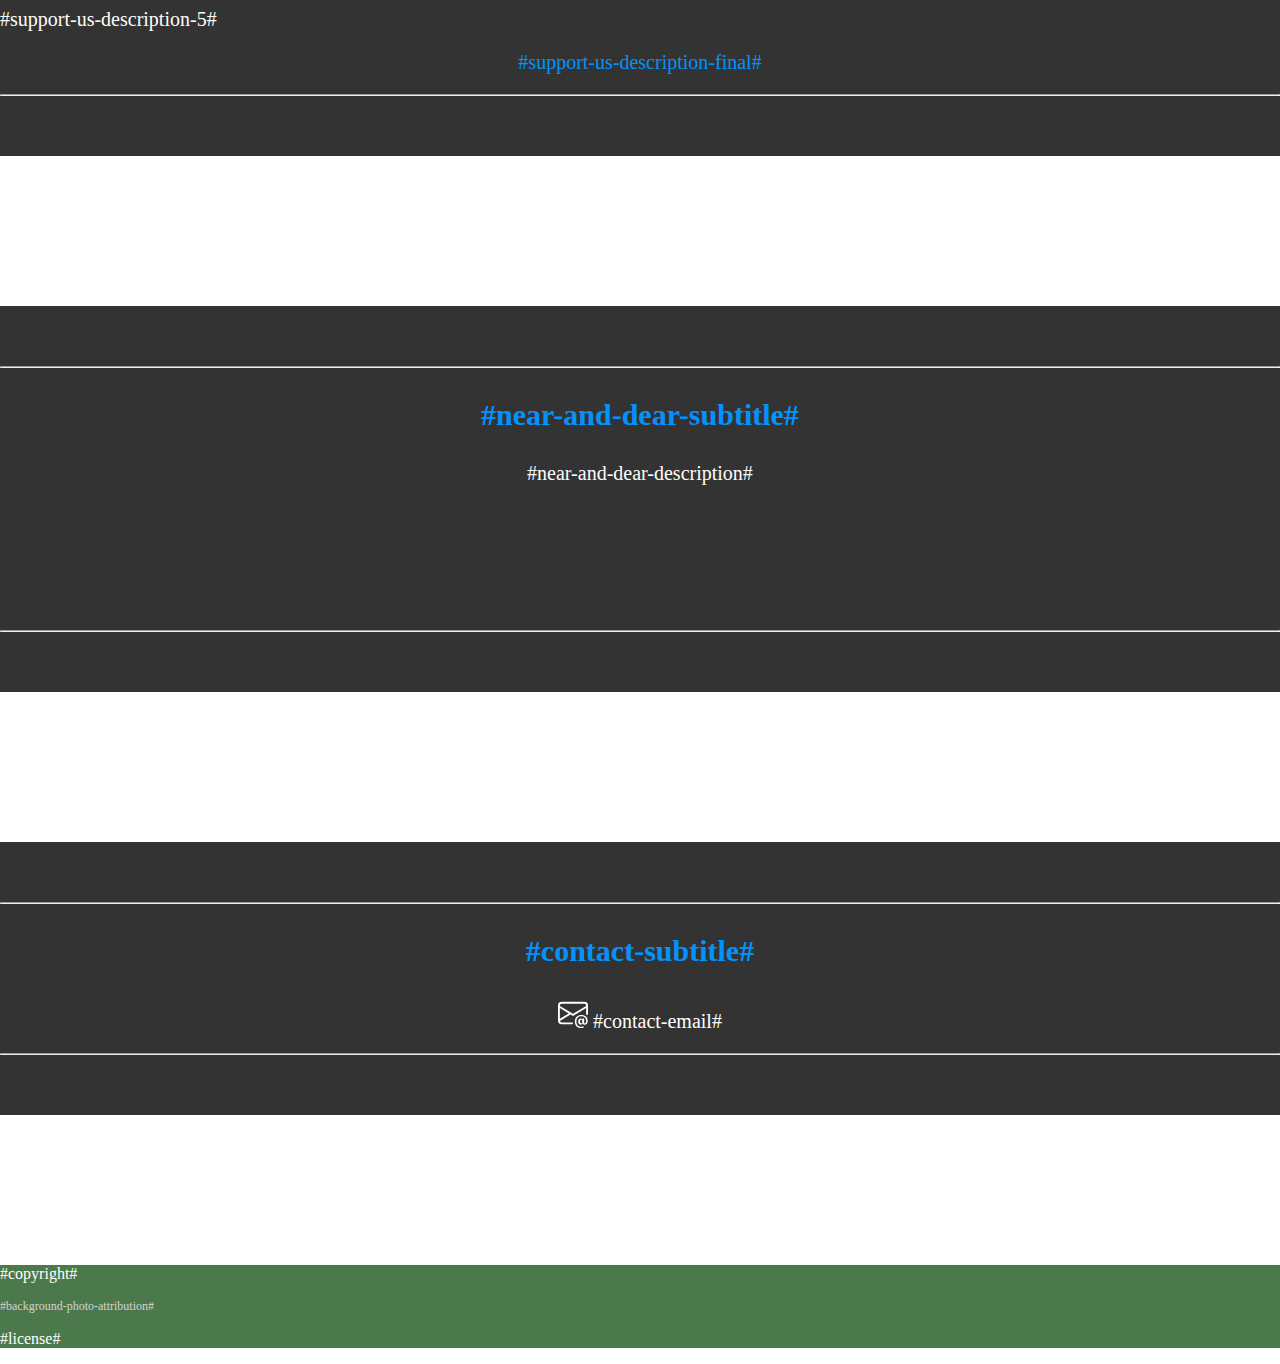
==== commit 1648b786: "English option is active" ====
--- a/resources/html/index.html
+++ b/resources/html/index.html
@@ -49,9 +49,11 @@
                 </a>
               </div>
 
-              <!--<div class="container">-->
-                <!--<a href="#other-language-href#">#other-language-code#</a>-->
-              <!--</div>-->
+              <div class="container">
+                <a href="#other-language-href#">
+                  <span class="language-select"><img class="svg-image" src="/resources/svg/translate.svg" /> #other-language-code#</span>
+                </a>
+              </div>
             </form>
           </div>
         </div>
--- a/resources/css/style.css
+++ b/resources/css/style.css
@@ -61,13 +61,16 @@
 a .svg-image {
   filter: brightness(0) saturate(100%) invert(89%) sepia(4%) saturate(7%) hue-rotate(314deg) brightness(87%) contrast(88%); /* #C0C0C0 */
 }
-a .svg-image:hover {
+a:hover .svg-image {
   filter: brightness(0) saturate(100%) invert(44%) sepia(53%) saturate(4775%) hue-rotate(186deg) brightness(104%) contrast(103%) !important; /* #0093FF */
 }
 .svg-image-green {
   filter: brightness(0) saturate(100%) invert(35%) sepia(92%) saturate(1943%) hue-rotate(135deg) brightness(98%) contrast(101%) !important; /* #00A962 */
 }
 
+.language-select {
+  white-space: pre;
+}
 
 
 .background-photo-attribution {
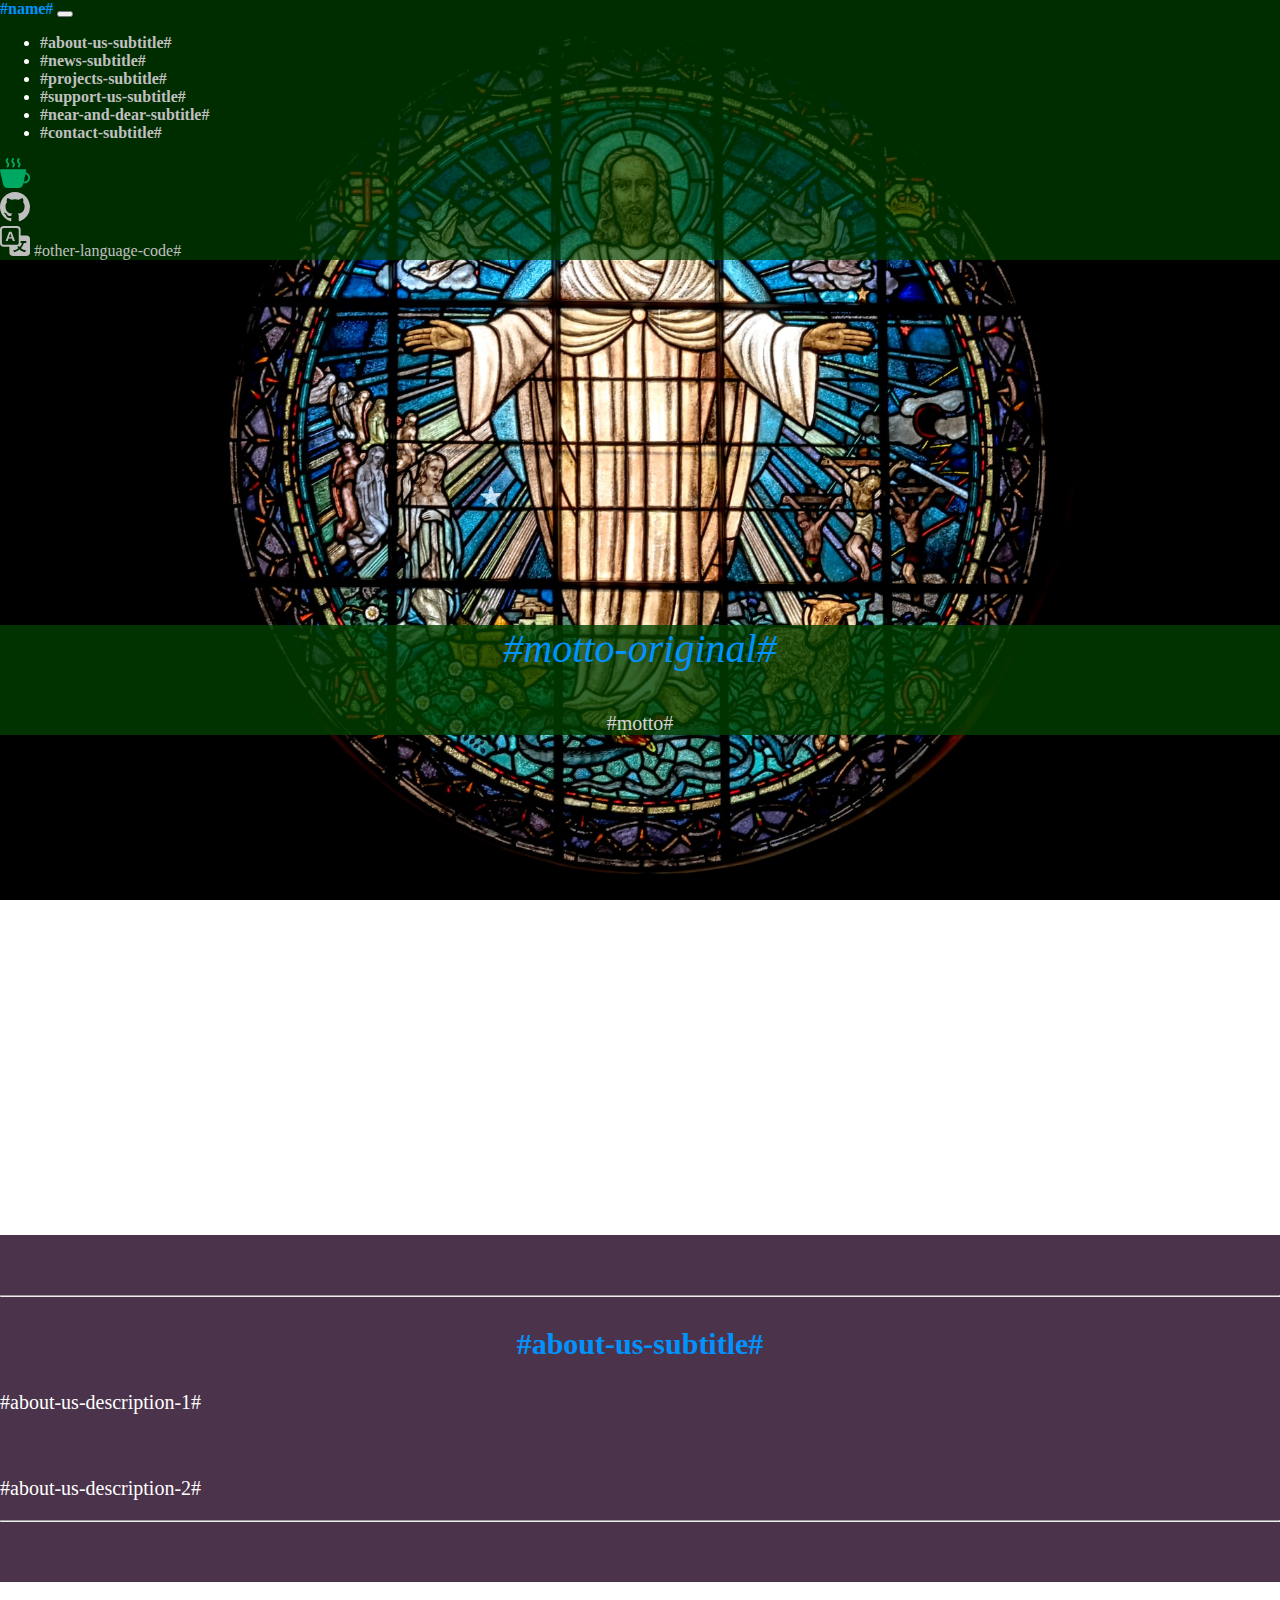
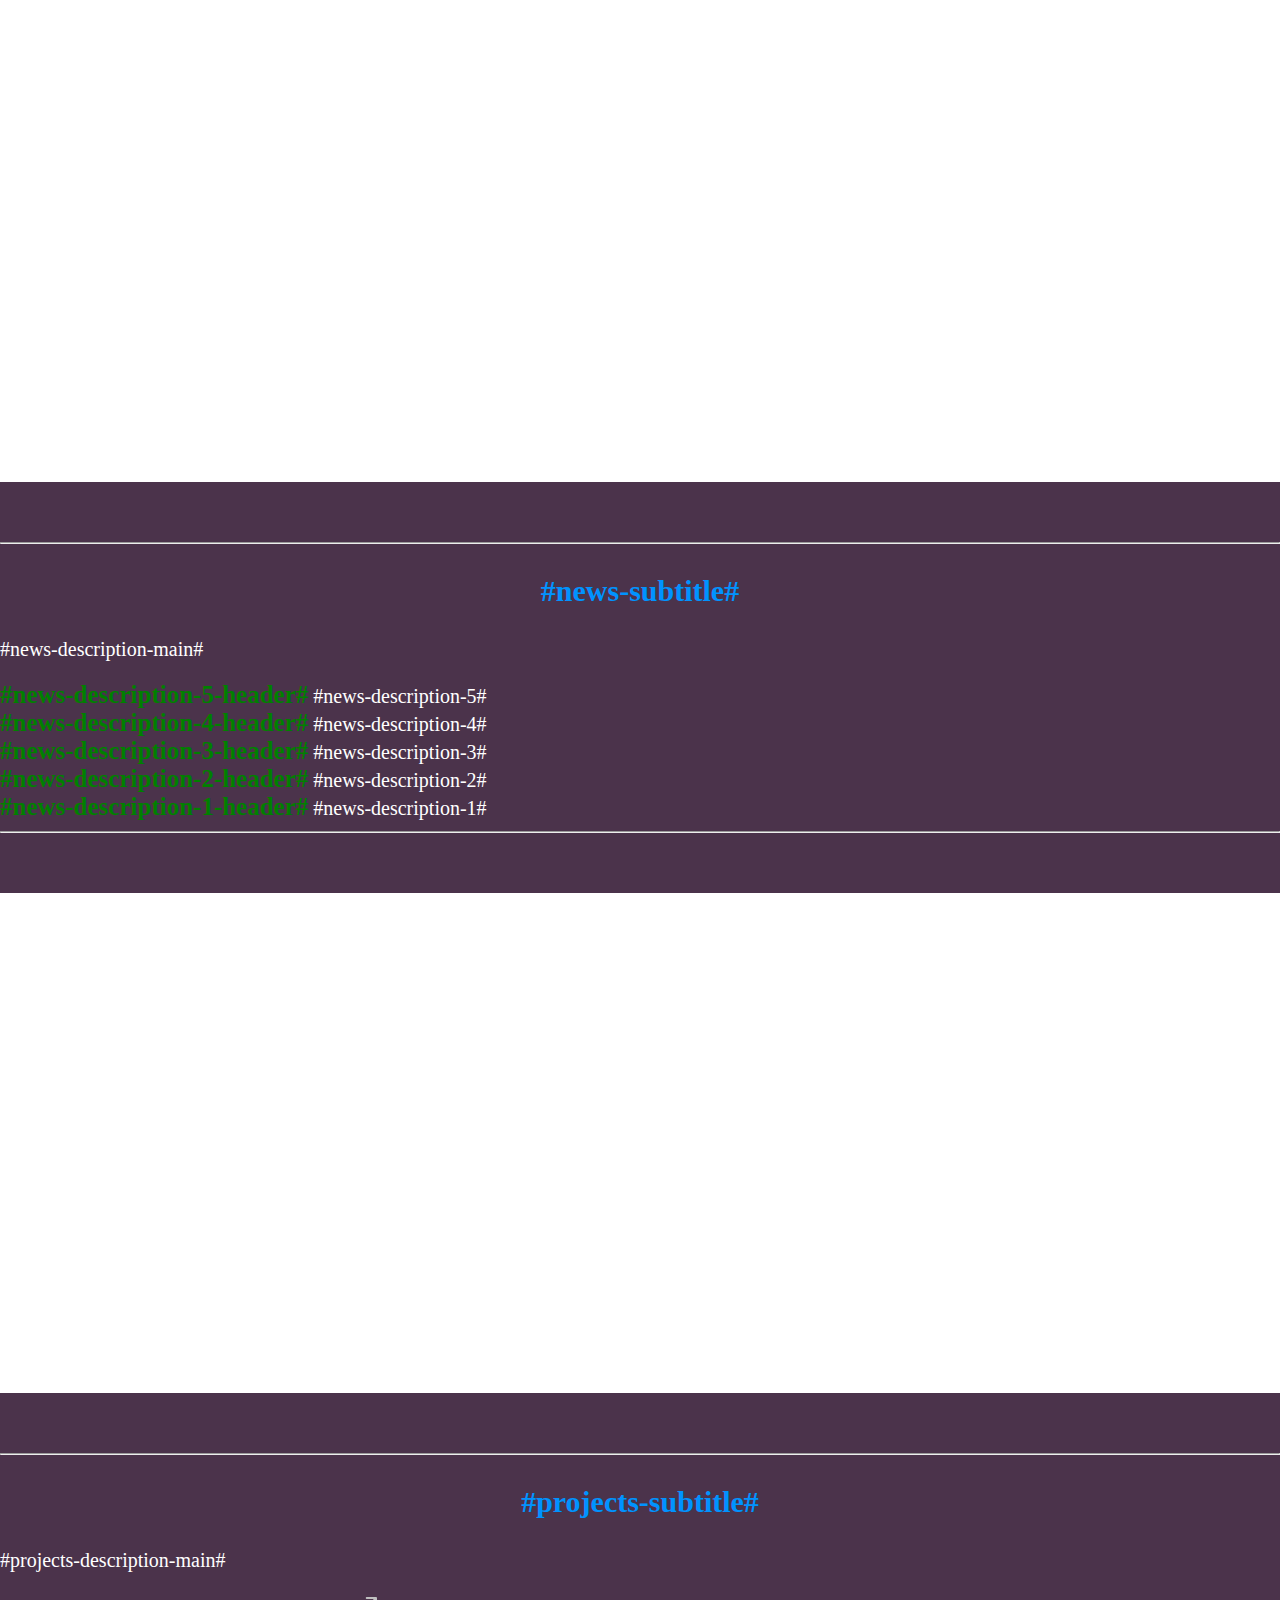
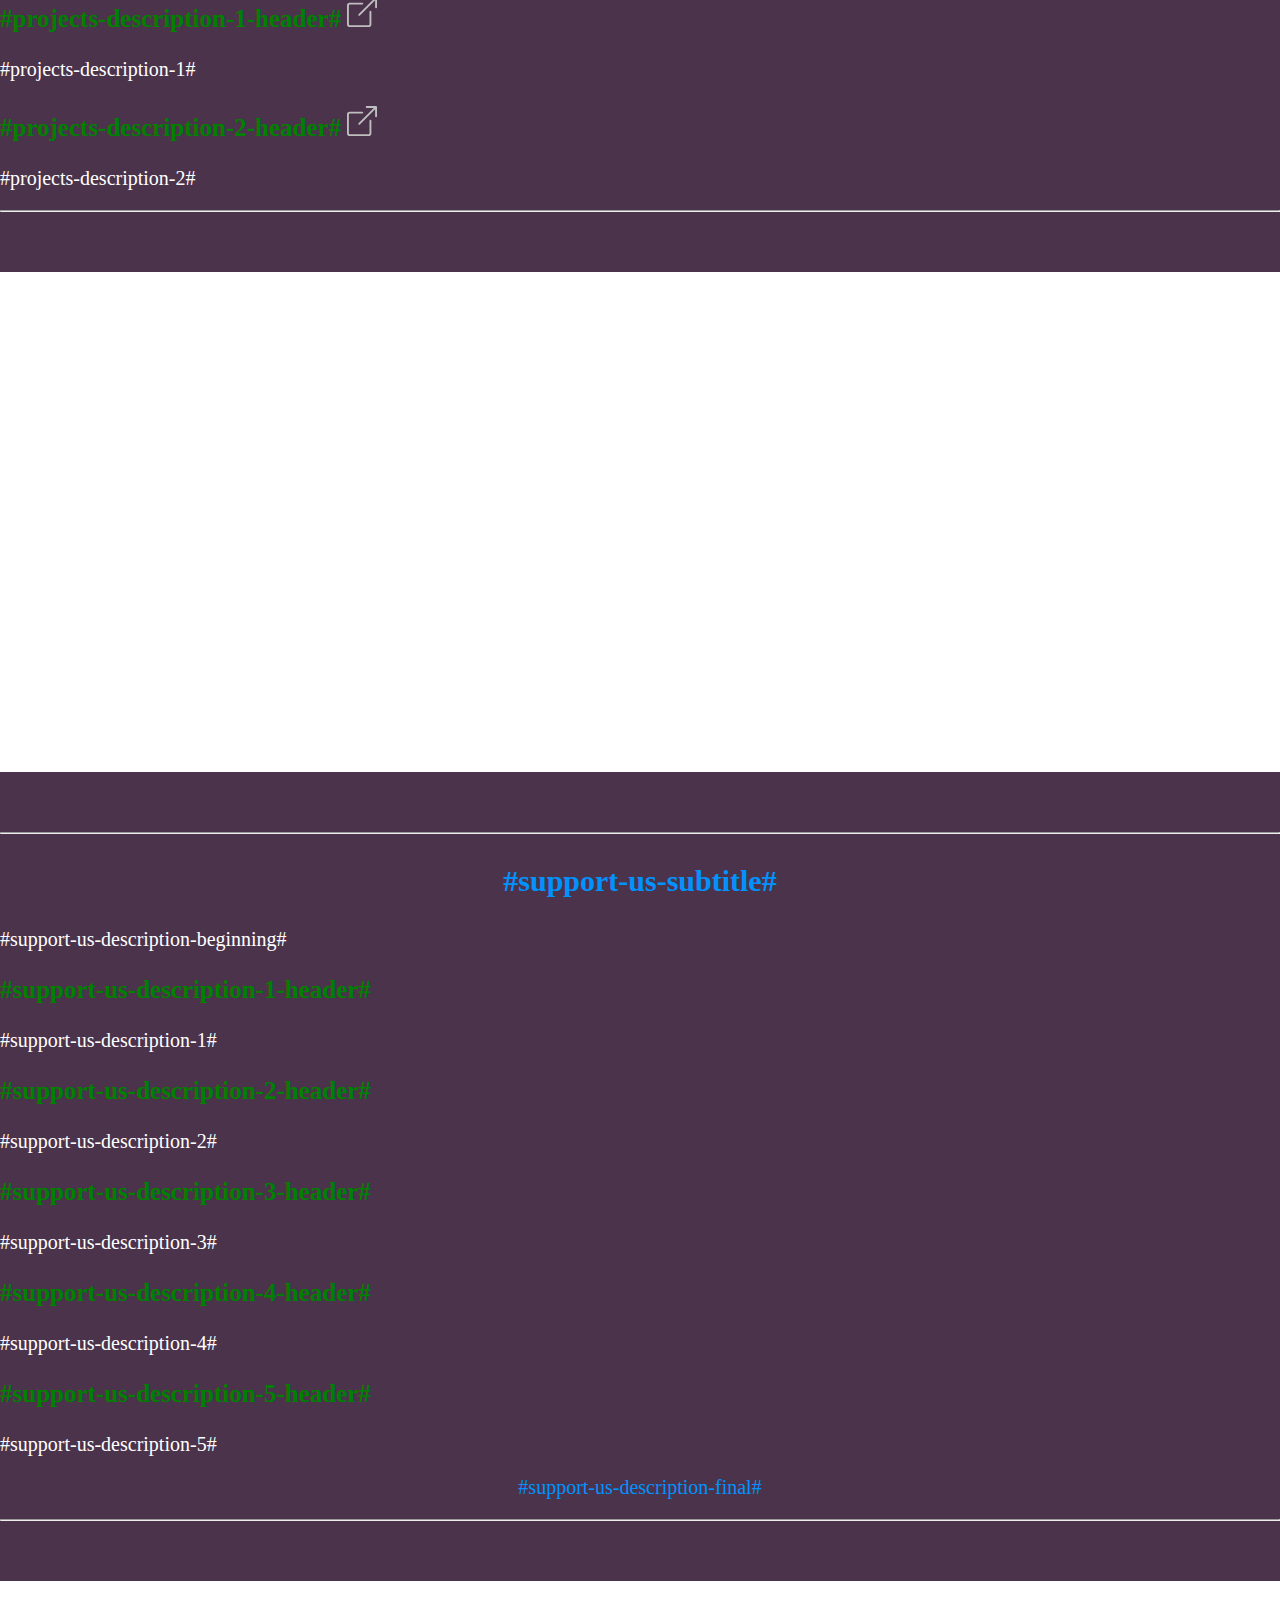
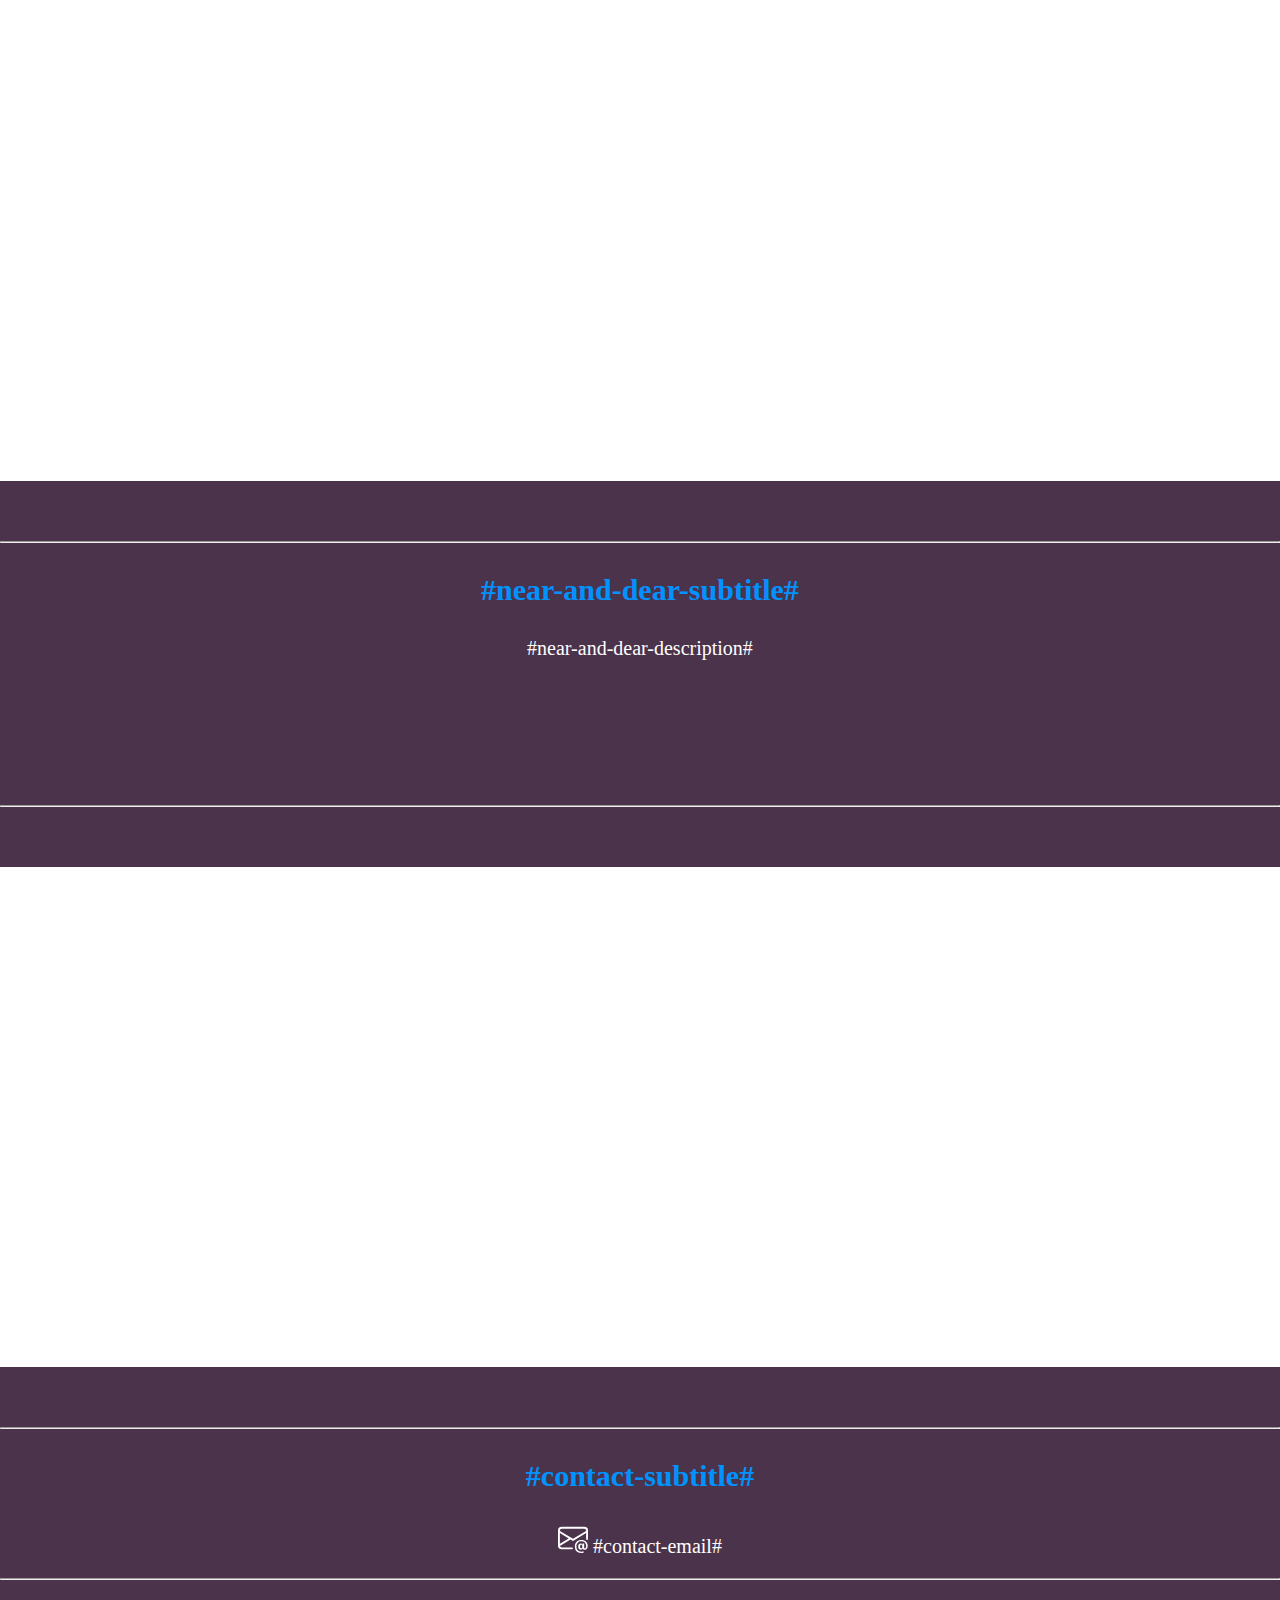
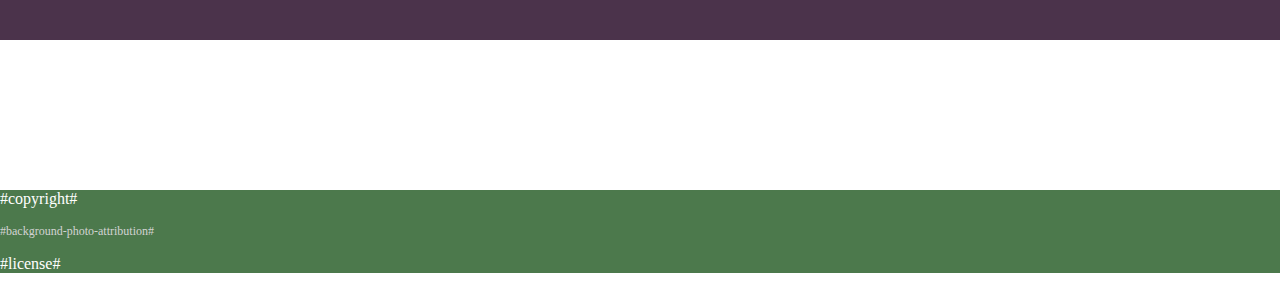
==== commit 2400f9d7: "add Polish news section data and change index.html dos to unix" ====
--- a/resources/html/index.html
+++ b/resources/html/index.html
@@ -1,235 +1,259 @@
-<!doctype html>
-<html>
-  <head>
-    <title>#name#</title>
-    <meta name="viewport" content="width=device-width, initial-scale=1">
-    <meta charset="UTF-8">
-    <link href="https://cdn.jsdelivr.net/npm/bootstrap@5.1.1/dist/css/bootstrap.min.css" rel="stylesheet" integrity="sha384-F3w7mX95PdgyTmZZMECAngseQB83DfGTowi0iMjiWaeVhAn4FJkqJByhZMI3AhiU" crossorigin="anonymous">
-    <link href="/resources/css/style.css" rel="stylesheet">
-  </head>
-  <body>
-    <header class="header">
-      <nav class="navbar navbar-expand-lg navbar-dark fixed-top">
-        <div class="container-fluid">
-          <a class="navbar-brand" href="#">#name#</a>
-          <button class="navbar-toggler" type="button" data-bs-toggle="collapse" data-bs-target="#navbarSupportedContent" aria-controls="navbarSupportedContent" aria-expanded="false" aria-label="Toggle navigation">
-            <span class="navbar-toggler-icon"></span>
-          </button>
-          <div class="collapse navbar-collapse" id="navbarSupportedContent">
-            <ul class="navbar-nav me-auto mb-2 mb-lg-0">
-              <li class="nav-item">
-                <a class="nav-link" href="##about-us-anchor#">#about-us-subtitle#</a>
-              </li>
-              <li class="nav-item">
-                <a class="nav-link" href="##news-anchor#">#news-subtitle#</a>
-              </li>
-              <li class="nav-item">
-                <a class="nav-link" href="##projects-anchor#">#projects-subtitle#</a>
-              </li>
-              <li class="nav-item">
-                <a class="nav-link" href="##support-us-anchor#">#support-us-subtitle#</a>
-              </li>
-              <li class="nav-item">
-                <a class="nav-link" href="##near-and-dear-anchor#">#near-and-dear-subtitle#</a>
-              </li>
-              <li class="nav-item">
-                <a class="nav-link" href="##contact-anchor#">#contact-subtitle#</a>
-              </li>
-            </ul>
-            <form class="d-flex">
-              <div class="container">
-                <a href="#support-link-href#">
-                  <img class="svg-image svg-image-green" src="/resources/svg/cup-hot-fill.svg" />
-                </a>
-              </div>
-
-              <div class="container">
-                <a href="#source-link-href#">
-                  <img class="svg-image" src="/resources/svg/github.svg" />
-                </a>
-              </div>
-
-              <div class="container">
-                <a href="#other-language-href#">
-                  <span class="language-select"><img class="svg-image" src="/resources/svg/translate.svg" /> #other-language-code#</span>
-                </a>
-              </div>
-            </form>
-          </div>
-        </div>
-      </nav>
-    </header>
-
-    <main class="page-content">
-      <div class="motto" id="#motto-anchor#">
-        <div class="container">
-          <p class="motto-original">#motto-original#</p>
-          <p class="motto-translated">#motto#</p>
-        </div>
-      </div>
-
-      <div class="container">
-        <div class="subcontent" id="#about-us-anchor#">
-          <div class="container">
-            <div class="subcontent-header">
-              <hr />
-            </div>
-
-            <p class="subtitle">#about-us-subtitle#</p>
-            <p>#about-us-description-1#</p>
-            <br />
-            <p>#about-us-description-2#</p>
-
-            <div class="subcontent-footer">
-              <hr />
-            </div>
-          </div>
-        </div>
-
-        <div class="subcontent" id="#news-anchor#">
-          <div class="container">
-            <div class="subcontent-header">
-              <hr />
-            </div>
-
-            <div class="center">
-              <p class="subtitle">#news-subtitle#</p>
-              <p>#news-description#</p>
-              <br /><br /><br /><br /><br />
-            </div>
-
-            <div class="subcontent-footer">
-              <hr />
-            </div>
-          </div>
-        </div>
-
-        <div class="subcontent" id="#projects-anchor#">
-          <div class="container">
-            <div class="subcontent-header">
-              <hr />
-            </div>
-
-            <p class="subtitle">#projects-subtitle#</p>
-            <p>#projects-description-main#</p>
-
-            <div class="project-content">
-              <p class="project-subtitle">#projects-description-1-header#
-                <a href="#projects-description-1-link#">
-                  <img class="svg-image" src="/resources/svg/box-arrow-up-right.svg" />
-                </a>
-              </p>
-              <p>#projects-description-1#</p>
-            </div>
-
-            <div class="project-content">
-              <p class="project-subtitle">#projects-description-2-header#
-                <a href="#projects-description-2-link#">
-                  <img class="svg-image" src="/resources/svg/box-arrow-up-right.svg" />
-                </a>
-              </p>
-              <p>#projects-description-2#</p>
-            </div>
-
-            <div class="subcontent-footer">
-              <hr />
-            </div>
-          </div>
-        </div>
-
-        <div class="subcontent" id="#support-us-anchor#">
-          <div class="container">
-            <div class="subcontent-header">
-              <hr />
-            </div>
-
-            <p class="subtitle">#support-us-subtitle#</p>
-            <p>#support-us-description-beginning#</p>
-
-            <div class="support-us-content">
-              <p class="support-us-subtitle">#support-us-description-1-header#</p>
-              <p>#support-us-description-1#</p>
-            </div>
-
-            <div class="support-us-content">
-              <p class="support-us-subtitle">#support-us-description-2-header#</p>
-              <p>#support-us-description-2#</p>
-            </div>
-
-            <div class="support-us-content">
-              <p class="support-us-subtitle">#support-us-description-3-header#</p>
-              <p>#support-us-description-3#</p>
-            </div>
-
-            <div class="support-us-content">
-              <p class="support-us-subtitle">#support-us-description-4-header#</p>
-              <p>#support-us-description-4#</p>
-            </div>
-
-            <div class="support-us-content">
-              <p class="support-us-subtitle">#support-us-description-5-header#</p>
-              <p>#support-us-description-5#</p>
-            </div>
-
-            <p class="support-us-final">#support-us-description-final#</p>
-
-            <div class="subcontent-footer">
-              <hr />
-            </div>
-          </div>
-        </div>
-
-        <div class="subcontent" id="#near-and-dear-anchor#">
-          <div class="container">
-            <div class="subcontent-header">
-              <hr />
-            </div>
-
-            <div class="center">
-              <p class="subtitle">#near-and-dear-subtitle#</p>
-              <p>#near-and-dear-description#</p>
-              <br /><br /><br /><br /><br />
-            </div>
-
-            <div class="subcontent-footer">
-              <hr />
-            </div>
-          </div>
-        </div>
-
-        <div class="subcontent" id="#contact-anchor#">
-          <div class="container">
-            <div class="subcontent-header">
-              <hr />
-            </div>
-
-            <div class="center">
-              <p class="subtitle">#contact-subtitle#</p>
-              <p>
-                <img class="svg-image" src="/resources/svg/envelope-at.svg" />
-                #contact-email#
-              </p>
-            </div>
-
-            <div class="subcontent-footer">
-              <hr />
-            </div>
-          </div>
-        </div>
-      </div>
-    </main>
-
-    <footer class="footer">
-      <nav class="navbar navbar-light navbar-expand-lg">
-        <div class="container-fluid">
-          <p class="navbar-item">#copyright#</p>
-          <p class="navbar-item background-photo-attribution">#background-photo-attribution#</p>
-          <p class="navbar-item">#license#</p>
-        </div>
-      </nav>
-    </footer>
-
-    <script src="https://cdn.jsdelivr.net/npm/bootstrap@5.1.1/dist/js/bootstrap.bundle.min.js" integrity="sha384-/bQdsTh/da6pkI1MST/rWKFNjaCP5gBSY4sEBT38Q/9RBh9AH40zEOg7Hlq2THRZ" crossorigin="anonymous">
-    </script>
-  </body>
-</html>
+<!doctype html>
+<html>
+  <head>
+    <title>#name#</title>
+    <meta name="viewport" content="width=device-width, initial-scale=1">
+    <meta charset="UTF-8">
+    <link href="https://cdn.jsdelivr.net/npm/bootstrap@5.1.1/dist/css/bootstrap.min.css" rel="stylesheet" integrity="sha384-F3w7mX95PdgyTmZZMECAngseQB83DfGTowi0iMjiWaeVhAn4FJkqJByhZMI3AhiU" crossorigin="anonymous">
+    <link href="/resources/css/style.css" rel="stylesheet">
+  </head>
+  <body>
+    <header class="header">
+      <nav class="navbar navbar-expand-lg navbar-dark fixed-top">
+        <div class="container-fluid">
+          <a class="navbar-brand" href="#">#name#</a>
+          <button class="navbar-toggler" type="button" data-bs-toggle="collapse" data-bs-target="#navbarSupportedContent" aria-controls="navbarSupportedContent" aria-expanded="false" aria-label="Toggle navigation">
+            <span class="navbar-toggler-icon"></span>
+          </button>
+          <div class="collapse navbar-collapse" id="navbarSupportedContent">
+            <ul class="navbar-nav me-auto mb-2 mb-lg-0">
+              <li class="nav-item">
+                <a class="nav-link" href="##about-us-anchor#">#about-us-subtitle#</a>
+              </li>
+              <li class="nav-item">
+                <a class="nav-link" href="##news-anchor#">#news-subtitle#</a>
+              </li>
+              <li class="nav-item">
+                <a class="nav-link" href="##projects-anchor#">#projects-subtitle#</a>
+              </li>
+              <li class="nav-item">
+                <a class="nav-link" href="##support-us-anchor#">#support-us-subtitle#</a>
+              </li>
+              <li class="nav-item">
+                <a class="nav-link" href="##near-and-dear-anchor#">#near-and-dear-subtitle#</a>
+              </li>
+              <li class="nav-item">
+                <a class="nav-link" href="##contact-anchor#">#contact-subtitle#</a>
+              </li>
+            </ul>
+            <form class="d-flex">
+              <div class="container">
+                <a href="#support-link-href#">
+                  <img class="svg-image svg-image-green" src="/resources/svg/cup-hot-fill.svg" />
+                </a>
+              </div>
+
+              <div class="container">
+                <a href="#source-link-href#">
+                  <img class="svg-image" src="/resources/svg/github.svg" />
+                </a>
+              </div>
+
+              <div class="container">
+                <a href="#other-language-href#">
+                  <span class="language-select"><img class="svg-image" src="/resources/svg/translate.svg" /> #other-language-code#</span>
+                </a>
+              </div>
+            </form>
+          </div>
+        </div>
+      </nav>
+    </header>
+
+    <main class="page-content">
+      <div class="motto" id="#motto-anchor#">
+        <div class="container">
+          <p class="motto-original">#motto-original#</p>
+          <p class="motto-translated">#motto#</p>
+        </div>
+      </div>
+
+      <div class="container">
+        <div class="subcontent" id="#about-us-anchor#">
+          <div class="container">
+            <div class="subcontent-header">
+              <hr />
+            </div>
+
+            <p class="subtitle">#about-us-subtitle#</p>
+            <p>#about-us-description-1#</p>
+            <br />
+            <p>#about-us-description-2#</p>
+
+            <div class="subcontent-footer">
+              <hr />
+            </div>
+          </div>
+        </div>
+
+        <div class="subcontent" id="#news-anchor#">
+          <div class="container">
+            <div class="subcontent-header">
+              <hr />
+            </div>
+
+            <div class="news-content">
+              <p class="subtitle">#news-subtitle#</p>
+              <p>#news-description-main#</p>
+            </div>
+
+            <div class="project-content">
+              <span class="project-subtitle">#news-description-5-header#</span>
+              <span>#news-description-5#</span>
+            </div>
+
+            <div class="project-content">
+              <span class="project-subtitle">#news-description-4-header#</span>
+              <span>#news-description-4#</span>
+            </div>
+
+            <div class="project-content">
+              <span class="project-subtitle">#news-description-3-header#</span>
+              <span>#news-description-3#</span>
+            </div>
+
+            <div class="project-content">
+              <span class="project-subtitle">#news-description-2-header#</span>
+              <span>#news-description-2#</span>
+            </div>
+
+            <div class="project-content">
+              <span class="project-subtitle">#news-description-1-header#</span>
+              <span>#news-description-1#</span>
+            </div>
+
+            <div class="subcontent-footer">
+              <hr />
+            </div>
+          </div>
+        </div>
+
+        <div class="subcontent" id="#projects-anchor#">
+          <div class="container">
+            <div class="subcontent-header">
+              <hr />
+            </div>
+
+            <p class="subtitle">#projects-subtitle#</p>
+            <p>#projects-description-main#</p>
+
+            <div class="project-content">
+              <p class="project-subtitle">#projects-description-1-header#
+                <a href="#projects-description-1-link#">
+                  <img class="svg-image" src="/resources/svg/box-arrow-up-right.svg" />
+                </a>
+              </p>
+              <p>#projects-description-1#</p>
+            </div>
+
+            <div class="project-content">
+              <p class="project-subtitle">#projects-description-2-header#
+                <a href="#projects-description-2-link#">
+                  <img class="svg-image" src="/resources/svg/box-arrow-up-right.svg" />
+                </a>
+              </p>
+              <p>#projects-description-2#</p>
+            </div>
+
+            <div class="subcontent-footer">
+              <hr />
+            </div>
+          </div>
+        </div>
+
+        <div class="subcontent" id="#support-us-anchor#">
+          <div class="container">
+            <div class="subcontent-header">
+              <hr />
+            </div>
+
+            <p class="subtitle">#support-us-subtitle#</p>
+            <p>#support-us-description-beginning#</p>
+
+            <div class="support-us-content">
+              <p class="support-us-subtitle">#support-us-description-1-header#</p>
+              <p>#support-us-description-1#</p>
+            </div>
+
+            <div class="support-us-content">
+              <p class="support-us-subtitle">#support-us-description-2-header#</p>
+              <p>#support-us-description-2#</p>
+            </div>
+
+            <div class="support-us-content">
+              <p class="support-us-subtitle">#support-us-description-3-header#</p>
+              <p>#support-us-description-3#</p>
+            </div>
+
+            <div class="support-us-content">
+              <p class="support-us-subtitle">#support-us-description-4-header#</p>
+              <p>#support-us-description-4#</p>
+            </div>
+
+            <div class="support-us-content">
+              <p class="support-us-subtitle">#support-us-description-5-header#</p>
+              <p>#support-us-description-5#</p>
+            </div>
+
+            <p class="support-us-final">#support-us-description-final#</p>
+
+            <div class="subcontent-footer">
+              <hr />
+            </div>
+          </div>
+        </div>
+
+        <div class="subcontent" id="#near-and-dear-anchor#">
+          <div class="container">
+            <div class="subcontent-header">
+              <hr />
+            </div>
+
+            <div class="center">
+              <p class="subtitle">#near-and-dear-subtitle#</p>
+              <p>#near-and-dear-description#</p>
+              <br /><br /><br /><br /><br />
+            </div>
+
+            <div class="subcontent-footer">
+              <hr />
+            </div>
+          </div>
+        </div>
+
+        <div class="subcontent" id="#contact-anchor#">
+          <div class="container">
+            <div class="subcontent-header">
+              <hr />
+            </div>
+
+            <div class="center">
+              <p class="subtitle">#contact-subtitle#</p>
+              <p>
+                <img class="svg-image" src="/resources/svg/envelope-at.svg" />
+                #contact-email#
+              </p>
+            </div>
+
+            <div class="subcontent-footer">
+              <hr />
+            </div>
+          </div>
+        </div>
+      </div>
+    </main>
+
+    <footer class="footer">
+      <nav class="navbar navbar-light navbar-expand-lg">
+        <div class="container-fluid">
+          <p class="navbar-item">#copyright#</p>
+          <p class="navbar-item background-photo-attribution">#background-photo-attribution#</p>
+          <p class="navbar-item">#license#</p>
+        </div>
+      </nav>
+    </footer>
+
+    <script src="https://cdn.jsdelivr.net/npm/bootstrap@5.1.1/dist/js/bootstrap.bundle.min.js" integrity="sha384-/bQdsTh/da6pkI1MST/rWKFNjaCP5gBSY4sEBT38Q/9RBh9AH40zEOg7Hlq2THRZ" crossorigin="anonymous">
+    </script>
+  </body>
+</html>
--- a/resources/css/style.css
+++ b/resources/css/style.css
@@ -97,7 +97,7 @@
 
 
 .subcontent-header {
-  margin-top: 150px;
+  margin-top: 500px;
   padding-top: 50px;
 }
 .subcontent-footer {
@@ -107,7 +107,7 @@
 .subcontent {
   font-size: 20px;
   color: white;
-  background-color: rgba(0, 0, 0, 0.8);
+  background-color: rgba(30, 0, 30, 0.8);
 }
 .subtitle {
   text-align: center;
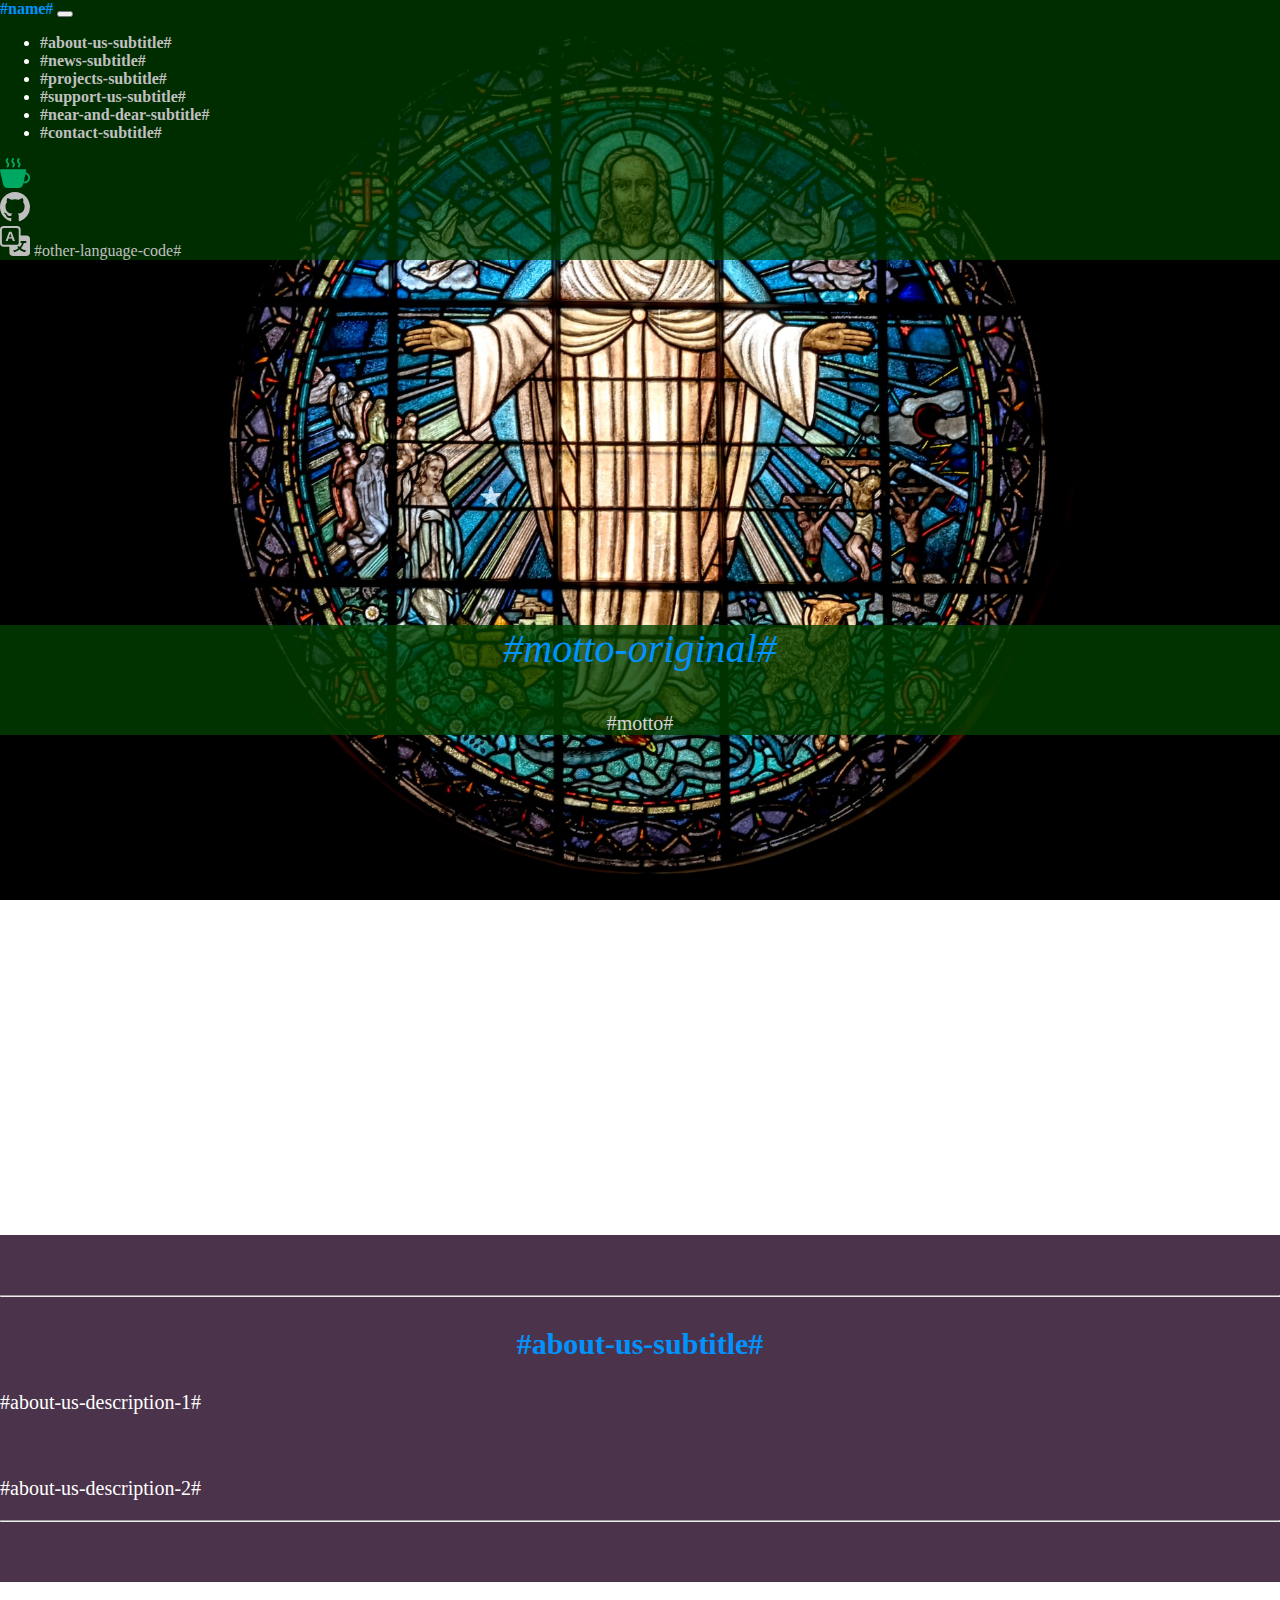
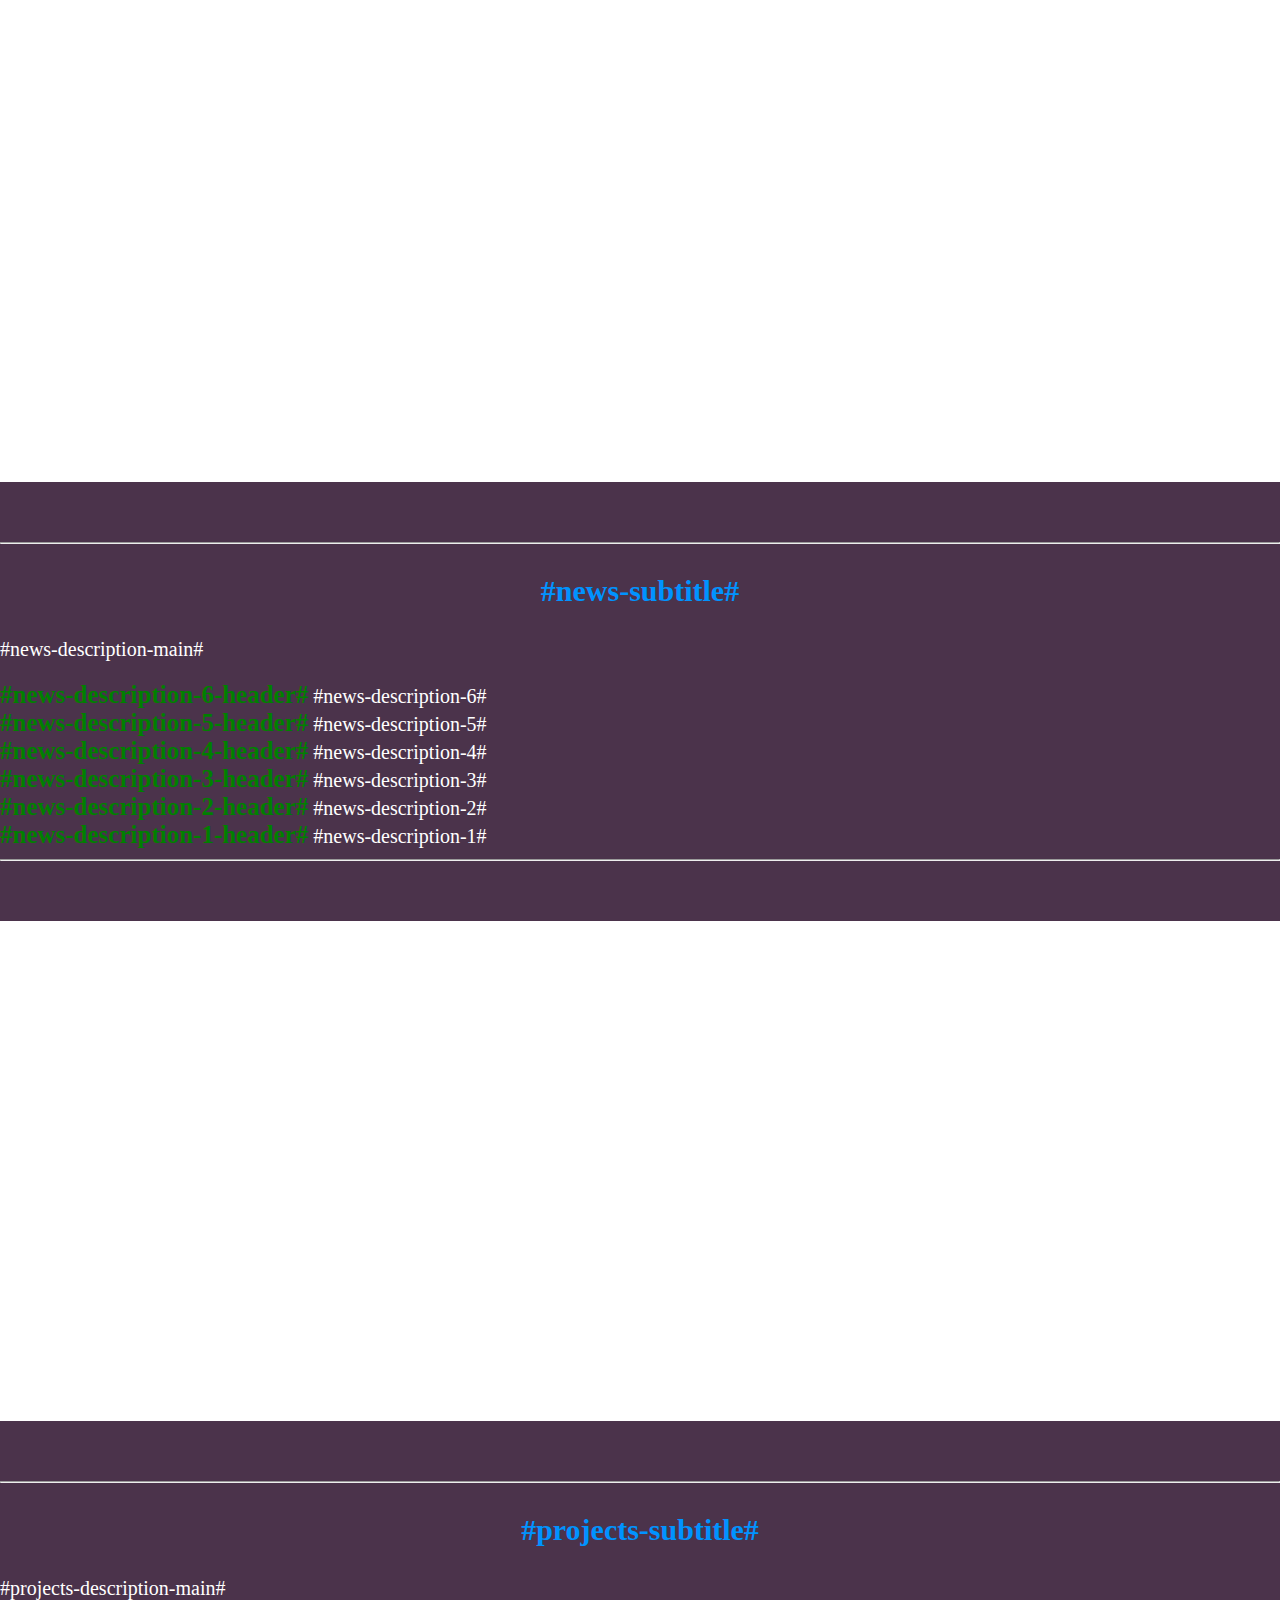
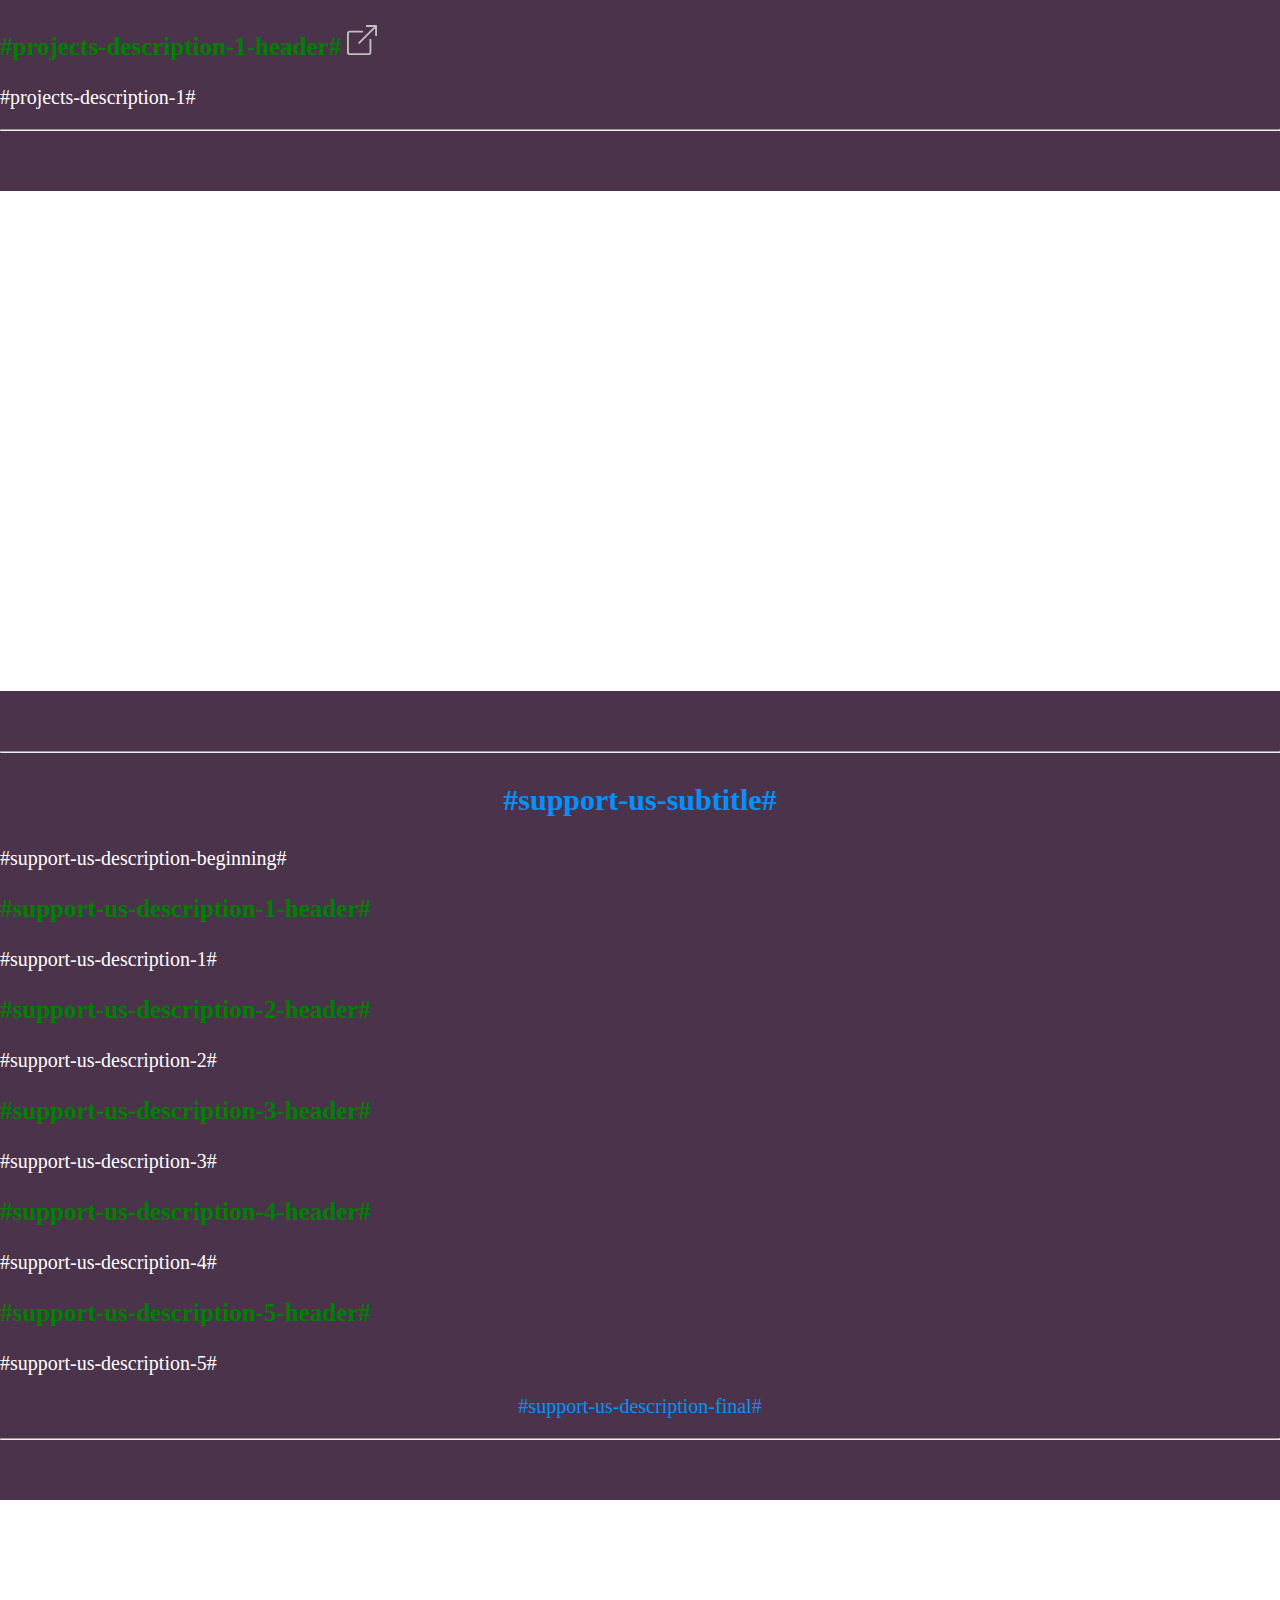
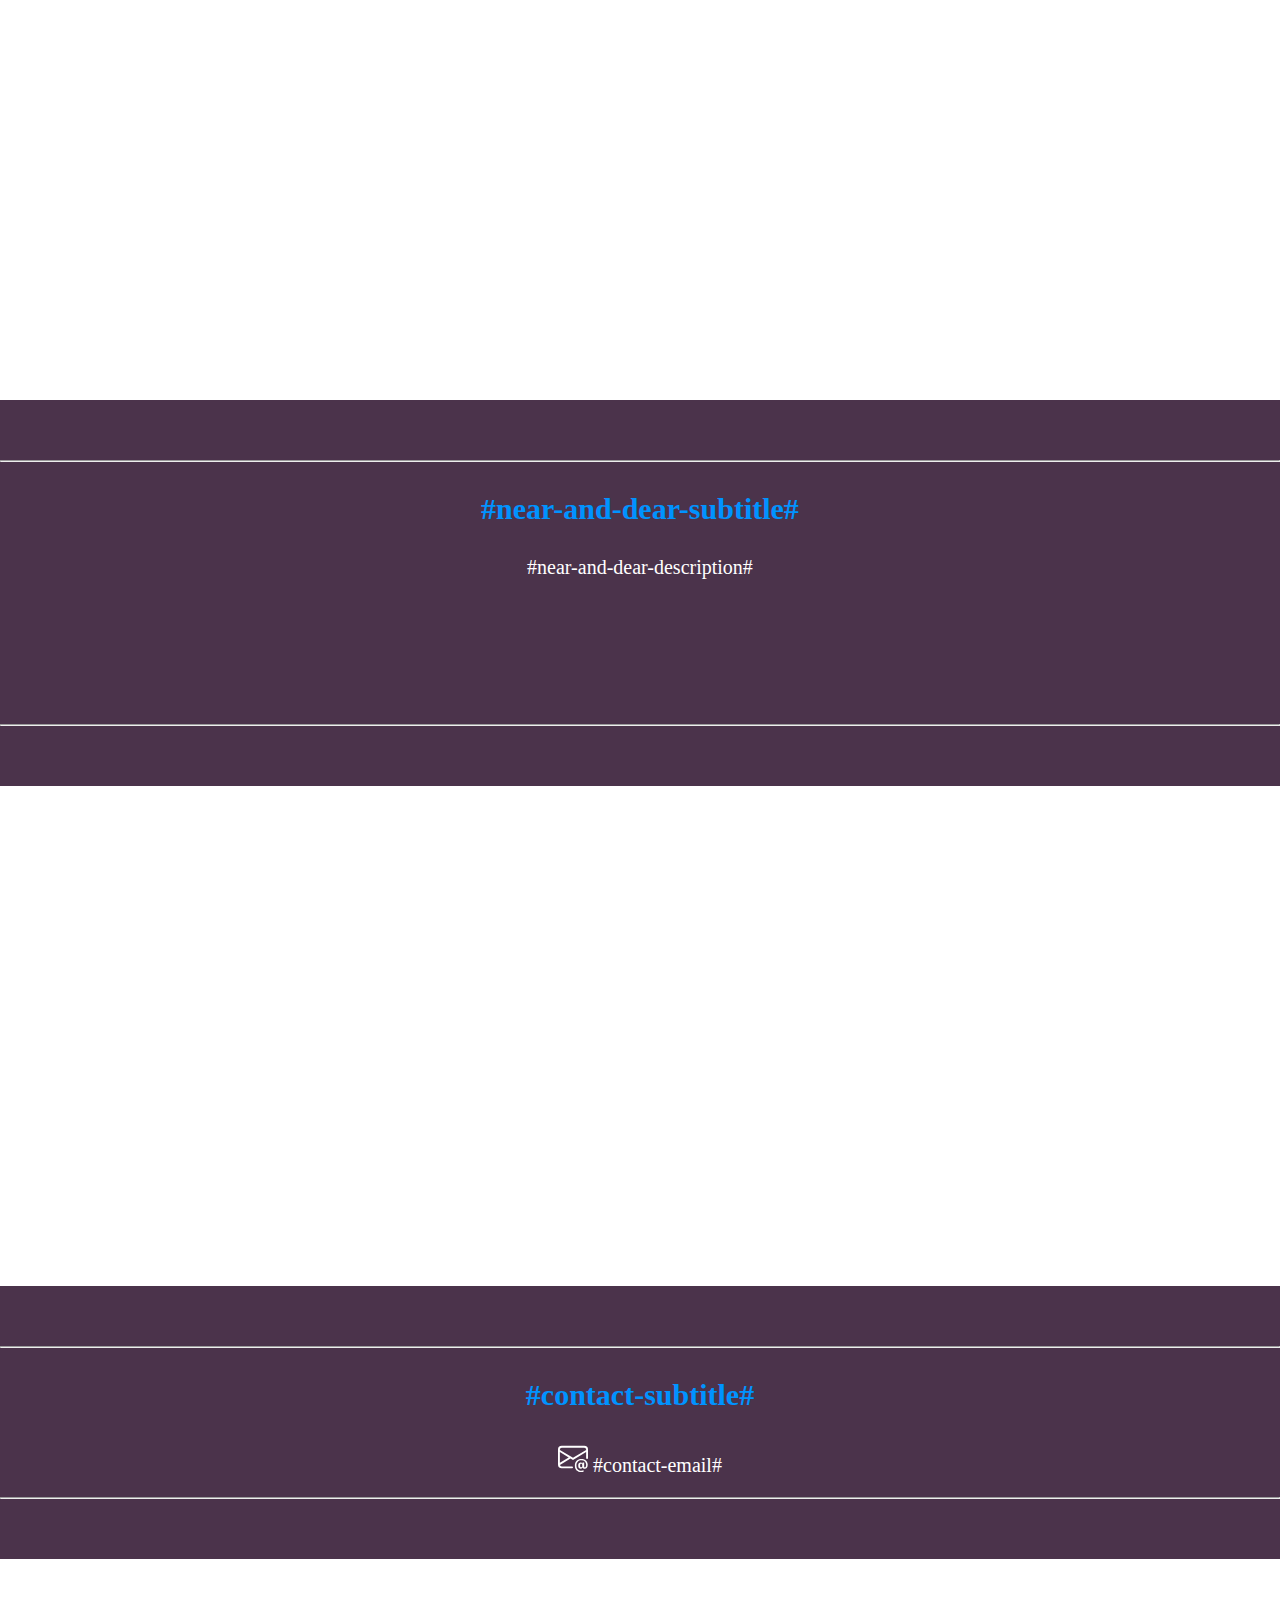
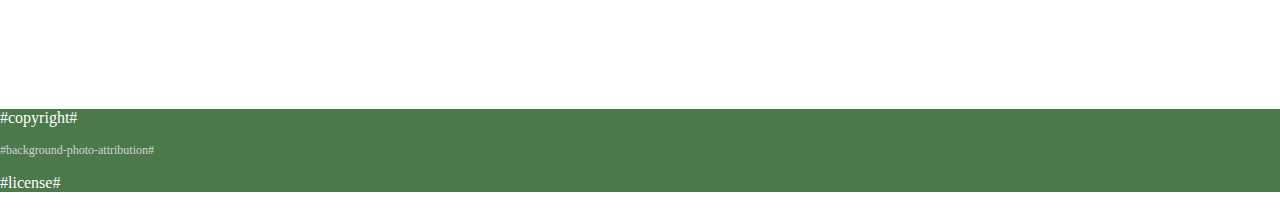
==== commit 7f596c9d: "consolidate MyPatrons and PatronsSpace sites with add news on 1st January 2024" ====
--- a/resources/html/index.html
+++ b/resources/html/index.html
@@ -98,6 +98,11 @@
             </div>
 
             <div class="project-content">
+              <span class="project-subtitle">#news-description-6-header#</span>
+              <span>#news-description-6#</span>
+            </div>
+
+            <div class="project-content">
               <span class="project-subtitle">#news-description-5-header#</span>
               <span>#news-description-5#</span>
             </div>
@@ -144,15 +149,6 @@
                 </a>
               </p>
               <p>#projects-description-1#</p>
-            </div>
-
-            <div class="project-content">
-              <p class="project-subtitle">#projects-description-2-header#
-                <a href="#projects-description-2-link#">
-                  <img class="svg-image" src="/resources/svg/box-arrow-up-right.svg" />
-                </a>
-              </p>
-              <p>#projects-description-2#</p>
             </div>
 
             <div class="subcontent-footer">
